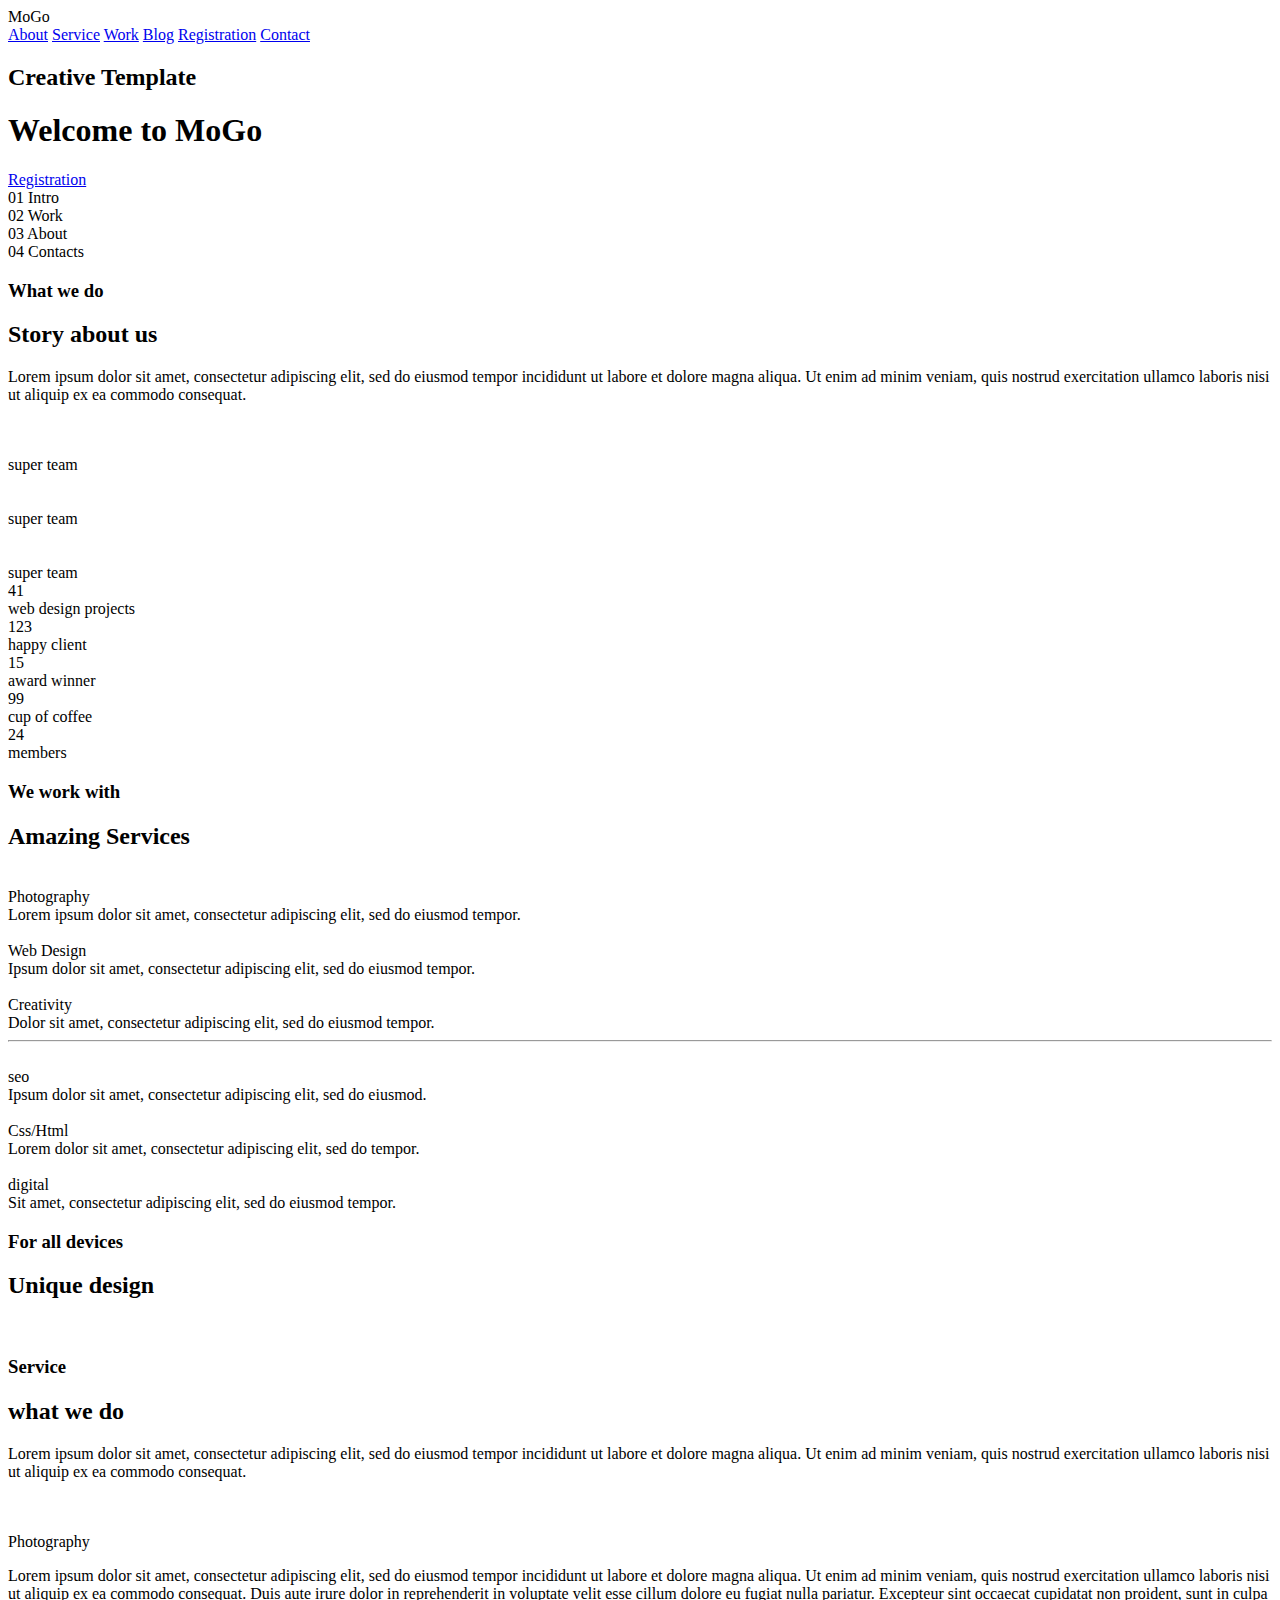
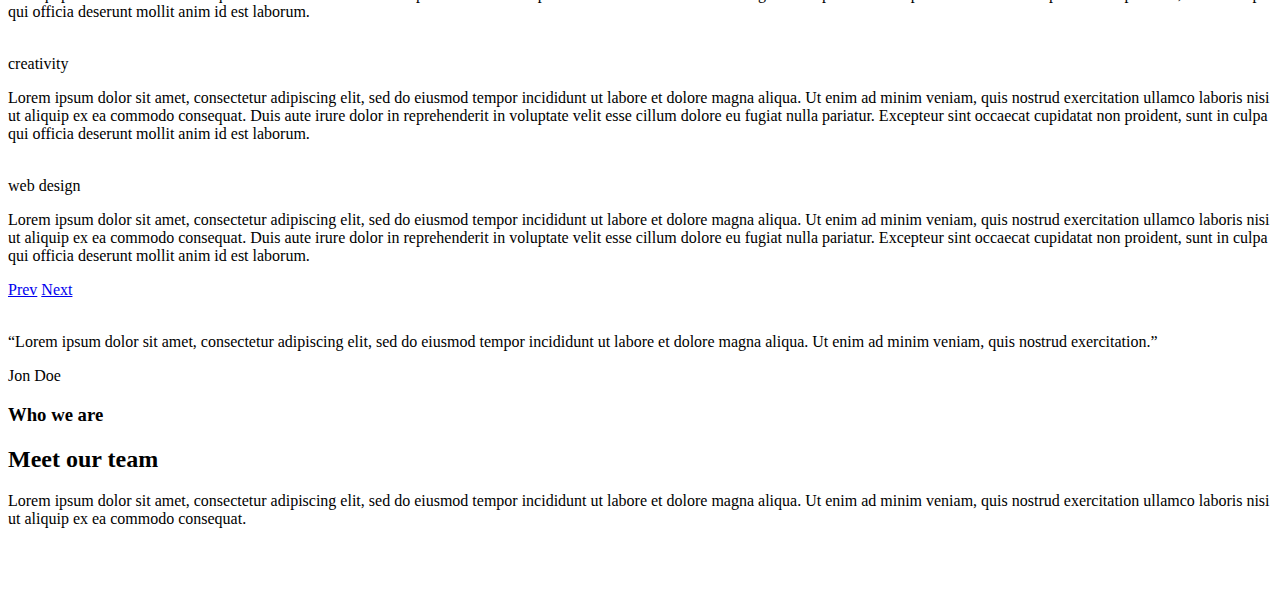
==== MoGo/index.html @ 88fc8778 "test01" ====
<!DOCTYPE html>
<html lang="en">
<head>
    <meta charset="UTF-8">
    <meta http-equiv="X-UA-Compatible" content="IE=edge">
    <link rel="stylesheet" href="./assets/css/style.css">
    <link rel="preconnect" href="https://fonts.googleapis.com">
    <link rel="preconnect" href="https://fonts.gstatic.com" crossorigin>
    <link href="https://fonts.googleapis.com/css2?family=Kaushan+Script&family=Montserrat:wght@400;700&family=Roboto:ital,wght@0,400;1,300&display=swap" rel="stylesheet">
    <!-- <link rel="stylesheet" href="https://use.fontawesome.com/releases/v5.7.2/css/all.css" integrity="sha384-fnmOCqbTlWIlj8LyTjo7mOUStjsKC4pOpQbqyi7RrhN7udi9RwhKkMHpvLbHG9Sr" crossorigin="anonymous"> -->
    <meta name="viewport" content="width=device-width, initial-scale=1.0">
    <title>MoGo</title>
</head>
<body>

<header class="header">
    <div class="container">
        <div class="header__inner">
            <div class="header__logo">MoGo</div> <!--test-->
            <nav class="nav">
                <a class="nav__link active" href="#">About</a><!--active-->
                <a class="nav__link" href="#">Service</a>
                <a class="nav__link" href="#">Work</a>
                <a class="nav__link" href="#">Blog</a>
                <a class="nav__link" href="#">Registration</a>
                <a class="nav__link" href="#">Contact</a>
            </nav>
        </div>
    </div>
</header>    

<div class="intro">

    <div class="container">
        <div class="intro__inner">
        <h2 class="intro__suptitle">Creative Template</h2>
        <h1 class="intro__title">Welcome to MoGo</h1>
        <a class="btn" href="#">Registration</a>
        </div>
    </div>

    <div class="slider">
        <div class="container">
            <div class="slider__inner">
                <div class="slider__item active"> <!--Декоративный элемент?-->
                <span class="slider__num">01</span> Intro</div>
                <div class="slider__item">
                <span class="slider__num">02</span> Work</div>
                <div class="slider__item">
                <span class="slider__num">03</span> About</div>
                <div class="slider__item">
                <span class="slider__num">04</span> Contacts</div>
            </div>
        </div>
    </div>

</div>
    
<section class="section">
    <div class="container">
        
        <div class="section__header">
            <h3 class="section__suptitle">What we do</h3>
            <h2 class="section__title">Story about us</h2>
            <div class="section__text"><p>Lorem ipsum dolor sit amet, consectetur adipiscing elit, sed do eiusmod tempor incididunt ut labore et dolore magna    aliqua. Ut enim ad minim veniam, quis nostrud exercitation ullamco laboris nisi ut aliquip ex ea commodo consequat.</p></div>
        </div>

        <div class="card">
            <div class="card__item">
                <div class="card__img"><img src="./assets/images/about/1.jpg" alt=""></div>
                <div class="card__icon"><img src="./assets/images/about/superteam.png" alt=""></div>
                <div class="card__text">super team</div>
            </div>
            <div class="card__item">
                <div class="card__img"><img src="assets/images/about/2.jpg" alt=""></div>
                <div class="card__icon"><img src="./assets/images/about/superteam.png" alt=""></div>
                <div class="card__text">super team</div>
            </div>
            <div class="card__item">
                <div class="card__img"><img src="assets/images/about/3.jpg" alt=""></div>
                <div class="card__icon"><img src="./assets/images/about/superteam.png" alt=""></div>                
                <div class="card__text">super team</div>
            </div>
        </div>
    
    </div>
</section>

<div class="statistics">
    <div class="container">
        <div class="stat">
            <div class="stat__item"> <!--вставить скрипт счётчика (тупо таймер для визуализации часы/минуты/секунды)-->
                <div class="stat__count">41</div>
                <div class="stat__text">web design projects</div>
            </div>
            <div class="stat__item">
                <div class="stat__count">123</div>
                <div class="stat__text">happy client</div>
            </div>
            <div class="stat__item">
                <div class="stat__count">15</div>
                <div class="stat__text">award winner</div>
            </div>
            <div class="stat__item">
                <div class="stat__count">99</div>
                <div class="stat__text">cup of coffee</div>
            </div>
            <div class="stat__item">
                <div class="stat__count">24</div>
                <div class="stat__text">members</div>
            </div>
        </div>

    </div>
</div>

<section class="section">
    <div class="container">
        
        <div class="section__header">
            <h3 class="section__suptitle">We work with</h3>
            <h2 class="section__title">Amazing Services</h2>
        </div>

        <div class="services">
            <div class="services__item">
                <img class="services__icon" src="./assets/images/servises/photography.png" alt="">
                <div class="services__title">Photography</div>
                <div class="services__text">Lorem ipsum dolor sit amet, consectetur adipiscing elit, sed do eiusmod tempor.</div>
            </div>
            <div class="services__item"><img class="services__icon" src="./assets/images/servises/webdesign.png" alt="">
                <div class="services__title">Web Design</div>
                <div class="services__text">Ipsum dolor sit amet, consectetur adipiscing elit, sed do eiusmod tempor.</div>
            </div>
            <div class="services__item"><img class="services__icon" src="./assets/images/servises/creativity.png" alt="">
                <div class="services__title">Creativity</div>
                <div class="services__text">Dolor sit amet, consectetur adipiscing elit, sed do eiusmod tempor.</div>
            </div>
        </div>

        <hr>

        <div class="services">
            <div class="services__item">
                <img class="services__icon" src="./assets/images/servises/seo.png" alt="">
                <div class="services__title">seo</div>
                <div class="services__text">Ipsum dolor sit amet, consectetur adipiscing elit, sed do eiusmod.</div>
            </div>
            <div class="services__item"><img class="services__icon" src="./assets/images/servises/csshtml.png" alt="">
                <div class="services__title">Css/Html</div>
                <div class="services__text">Lorem dolor sit amet, consectetur adipiscing elit, sed do tempor.</div>
            </div>
            <div class="services__item"><img class="services__icon" src="./assets/images/servises/digital.png" alt="">
                <div class="services__title">digital</div>
                <div class="services__text">Sit amet, consectetur adipiscing elit, sed do eiusmod tempor.</div>
            </div>
        </div>
    
    </div>
</section>


<section class="section section--devices">
    <div class="container">

        <div class="section__header">
            <h3 class="section__suptitle">For all devices</h3>
            <h2 class="section__title">Unique design</h2>
        </div>
        
        <div class="devices">
            <img class="devices__item" src="assets/images/devices/ipad.png" alt="">
            <img class="devices__item devices__item--iphone" src="assets/images/devices/iphone.png" alt="">
        </div>

    </div>
</section>

<section class="section">
    <div class="container">
        
        <div class="section__header">
            <h3 class="section__suptitle">Service</h3>
            <h2 class="section__title">what we do</h2>
            <div class="section__text"><p>Lorem ipsum dolor sit amet, consectetur adipiscing elit, sed do eiusmod tempor incididunt ut labore et dolore magna aliqua. Ut enim ad minim veniam, quis nostrud exercitation ullamco laboris nisi ut aliquip ex ea commodo consequat.</p>
            </div>
        </div>

        <div class="wedo">
            <div class="wedo__item">
                <!-- <img src="http://placehold.it/570x830" alt=""> -->
                <img src="./assets/images/wedo/wedo_bg.jpg" alt="">
            </div>
            <div class="wedo__item">
                <div class="accordion">

                    <div class="accordion__item">
                        <div class="accordion__header">
                            <img class="accordion__icon" src="./assets/images/wedo/photography.png" alt="">
                            <div class="accordion__title">Photography</div>
                        </div>
                        <div class="accordion__content"><p>Lorem ipsum dolor sit amet, consectetur adipiscing elit, sed do eiusmod tempor incididunt ut labore et dolore magna aliqua. Ut enim ad minim veniam, quis nostrud exercitation ullamco laboris nisi ut aliquip ex ea commodo consequat. Duis aute irure dolor in reprehenderit in voluptate velit esse cillum dolore eu fugiat nulla pariatur. Excepteur sint occaecat cupidatat non proident, sunt in culpa qui officia deserunt mollit anim id est laborum.</p>
                        </div>
                    </div> <!-- accordion__item -->

                    <div class="accordion__item active">
                        <div class="accordion__header">
                            <img class="accordion__icon" src="./assets/images/wedo/creativity.png" alt="">
                            <div class="accordion__title">creativity</div>
                        </div>
                        <div class="accordion__content"><p>Lorem ipsum dolor sit amet, consectetur adipiscing elit, sed do eiusmod tempor incididunt ut labore et dolore magna aliqua. Ut enim ad minim veniam, quis nostrud exercitation ullamco laboris nisi ut aliquip ex ea commodo consequat. Duis aute irure dolor in reprehenderit in voluptate velit esse cillum dolore eu fugiat nulla pariatur. Excepteur sint occaecat cupidatat non proident, sunt in culpa qui officia deserunt mollit anim id est laborum.</p>
                        </div>
                    </div> <!-- accordion__item -->

                    <div class="accordion__item">
                        <div class="accordion__header">
                            <img class="accordion__icon" src="./assets/images/wedo/webdesign.png" alt="">
                            <div class="accordion__title">web design</div>
                        </div>
                        <div class="accordion__content"><p>Lorem ipsum dolor sit amet, consectetur adipiscing elit, sed do eiusmod tempor incididunt ut labore et dolore magna aliqua. Ut enim ad minim veniam, quis nostrud exercitation ullamco laboris nisi ut aliquip ex ea commodo consequat. Duis aute irure dolor in reprehenderit in voluptate velit esse cillum dolore eu fugiat nulla pariatur. Excepteur sint occaecat cupidatat non proident, sunt in culpa qui officia deserunt mollit anim id est laborum.</p>
                        </div>
                    </div> <!-- accordion__item -->

                </div> <!-- accordion -->
            </div> <!-- wedo__item -->
        </div> <!-- wedo -->

    </div>
</section>

<div class="section section--grey"><!--секция без заголовка (div вместо section)-->
    <div class="container">
        
        <div class="reviews">
            <a class="reviews__btn reviews__btn--prev" href="#">Prev</a>
            <a class="reviews__btn reviews__btn--next" href="#">Next</a>

            <div class="reviews__item">
                <!-- <img class="reviews__photo" src="http://placehold.it/145" alt=""> -->
                <img class="reviews__photo" src="./assets/images/reviews/reviews_icon.png" alt="">
                <div class="reviews__text"><p>“Lorem ipsum dolor sit amet, consectetur adipiscing elit, sed do eiusmod tempor incididunt ut labore et dolore magna aliqua. Ut enim ad minim veniam, quis nostrud exercitation.”</p></div>
                <div class="reviews__author">Jon Doe</div>
            </div>
        </div>

    </div>
</div>

<section class="section">
    <div class="container">

        <div class="section__header">
            <h3 class="section__suptitle">Who we are</h3>
            <h2 class="section__title">Meet our team</h2>
            <div class="section__text"><p>Lorem ipsum dolor sit amet, consectetur adipiscing elit, sed do eiusmod tempor incididunt ut labore et dolore magna aliqua. Ut enim ad minim veniam, quis nostrud exercitation ullamco laboris nisi ut aliquip ex ea commodo consequat. </p>
            </div>
        </div>

        <div class="card">
            <div class="card__item">
                <div class="card__img"><img src="./assets/images/ourteam/dix.png" alt=""></div>
                <!-- <div class="card__icon"><img src="./assets/images/about/superteam.png" alt=""></div> -->
                
                <div class="card__text">
                    <div class="social">
                        <a class="social__item" href="#" target="_blank">
                        <i class="fa-brands fa-facebook"></i>
                        </a>
                        <a class="social__item" href="#" target="_blank">
                        <i class="fa-brands fa-twitter"></i>
                        </a>
                        <a class="social__item" href="#" target="_blank">
                        <i class="fa-brands fa-youtube"></i>
                        </a>
                        <a class="social__item" href="#" target="_blank">
                        <i class="fa-brands fa-instagram"></i>
                        </a>                        
                    </div>
                </div>

            </div>
            <div class="card__item">
                <div class="card__img"><img src="assets/images/ourteam/campbell.png" alt=""></div>
                <!-- <div class="card__icon"><img src="./assets/images/about/superteam.png" alt=""></div> -->
                <div class="card__text">
                    <div class="social">
                        <a class="social__item" href="#" target="_blank">
                        <i class="fa-brands fa-facebook"></i>
                        </a>
                        <a class="social__item" href="#" target="_blank">
                        <i class="fa-brands fa-twitter"></i>
                        </a>
                        <a class="social__item" href="#" target="_blank">
                        <i class="fa-brands fa-youtube"></i>
                        </a>
                        <a class="social__item" href="#" target="_blank">
                        <i class="fa-brands fa-instagram"></i>
                        </a>                        
                    </div>
                </div>
            </div>
            <div class="card__item">
                <div class="card__img"><img src="assets/images/ourteam/fertig.png" alt=""></div>
                <!-- <div class="card__icon"><img src="./assets/images/about/superteam.png" alt=""></div>                 -->
                <div class="card__text">
                    <div class="social">
                        <a class="social__item" href="#" target="_blank">
                        <i class="fa-brands fa-facebook"></i>
                        </a>
                        <a class="social__item" href="#" target="_blank">
                        <i class="fa-brands fa-twitter"></i>
                        </a>
                        <a class="social__item" href="#" target="_blank">
                        <i class="fa-brands fa-youtube"></i>
                        </a>
                        <a class="social__item" href="#" target="_blank">
                        <i class="fa-brands fa-instagram"></i>
                        </a>                        
                    </div>
                </div>
            </div>
        </div> <!--card-->

    </div> <!--cont-->
</section>

    <script src="https://kit.fontawesome.com/48db125bfd.js" crossorigin="anonymous"></script>
</body>
</html>
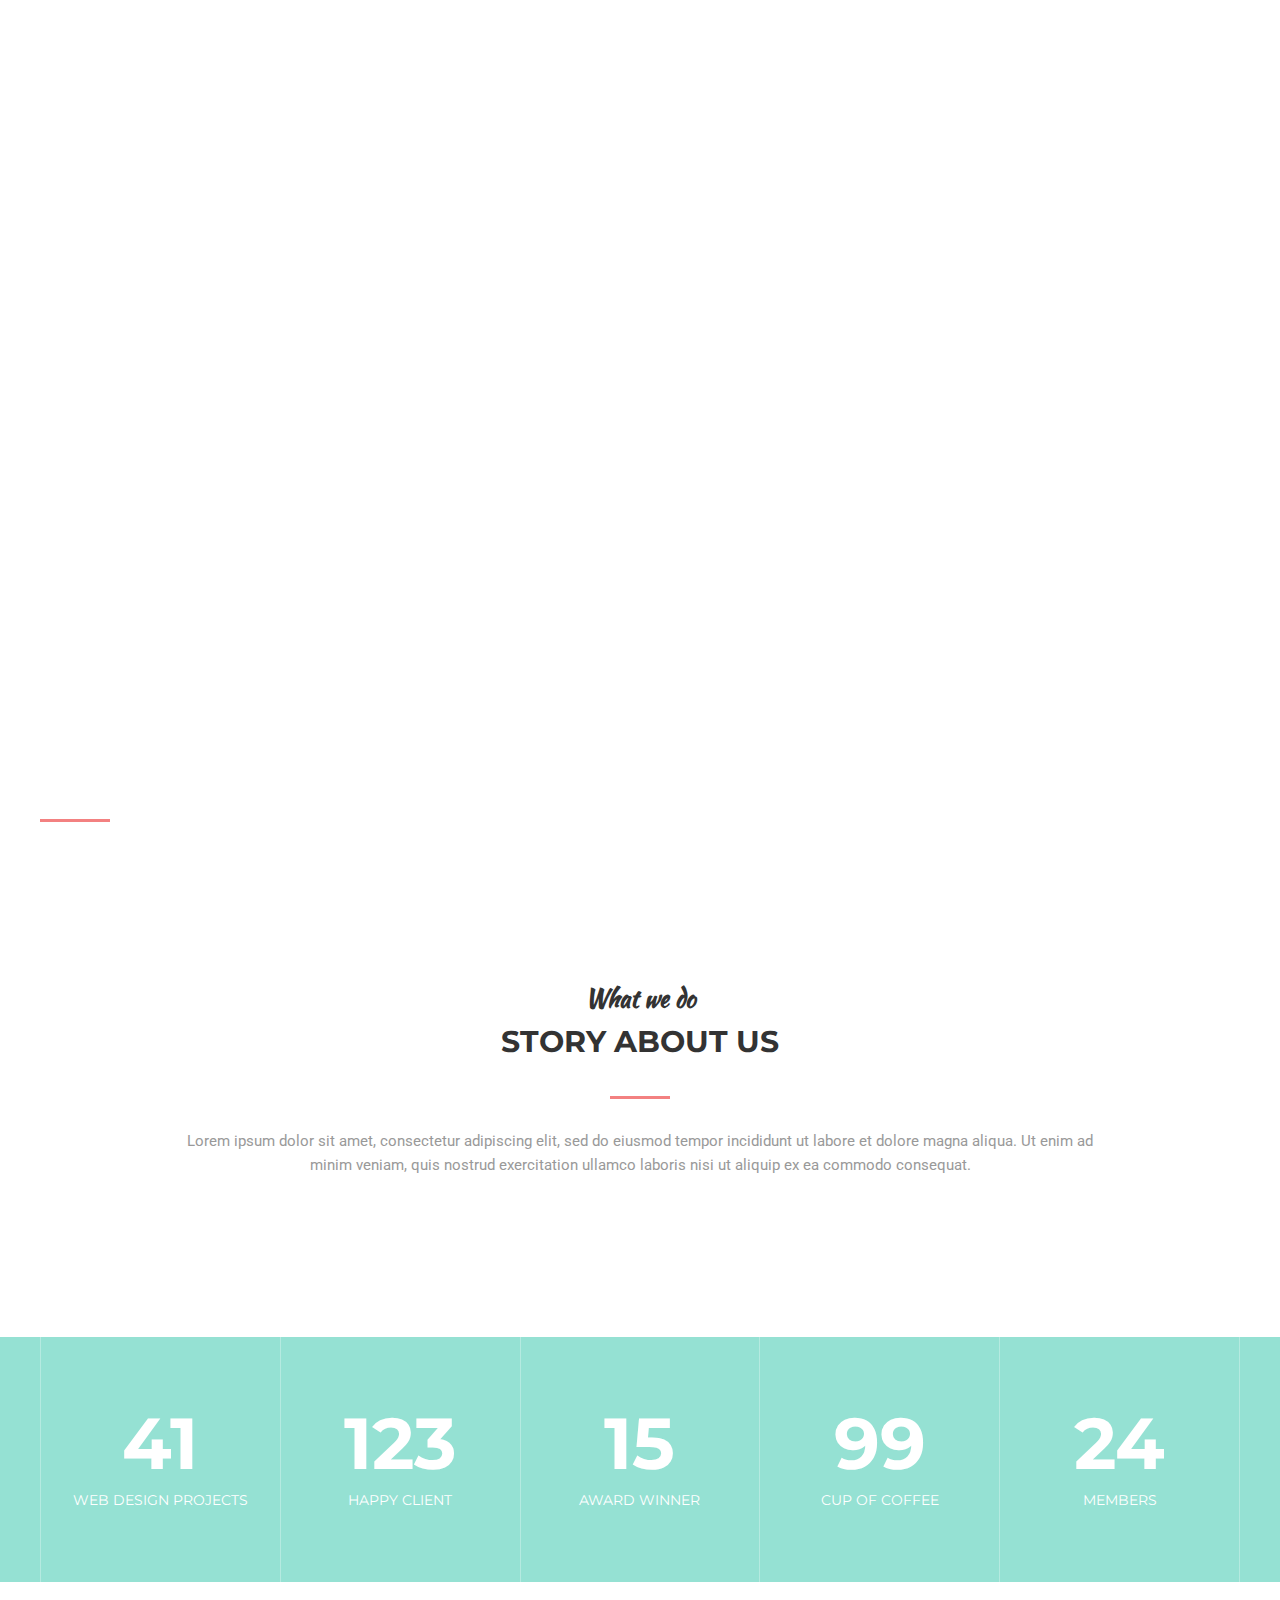
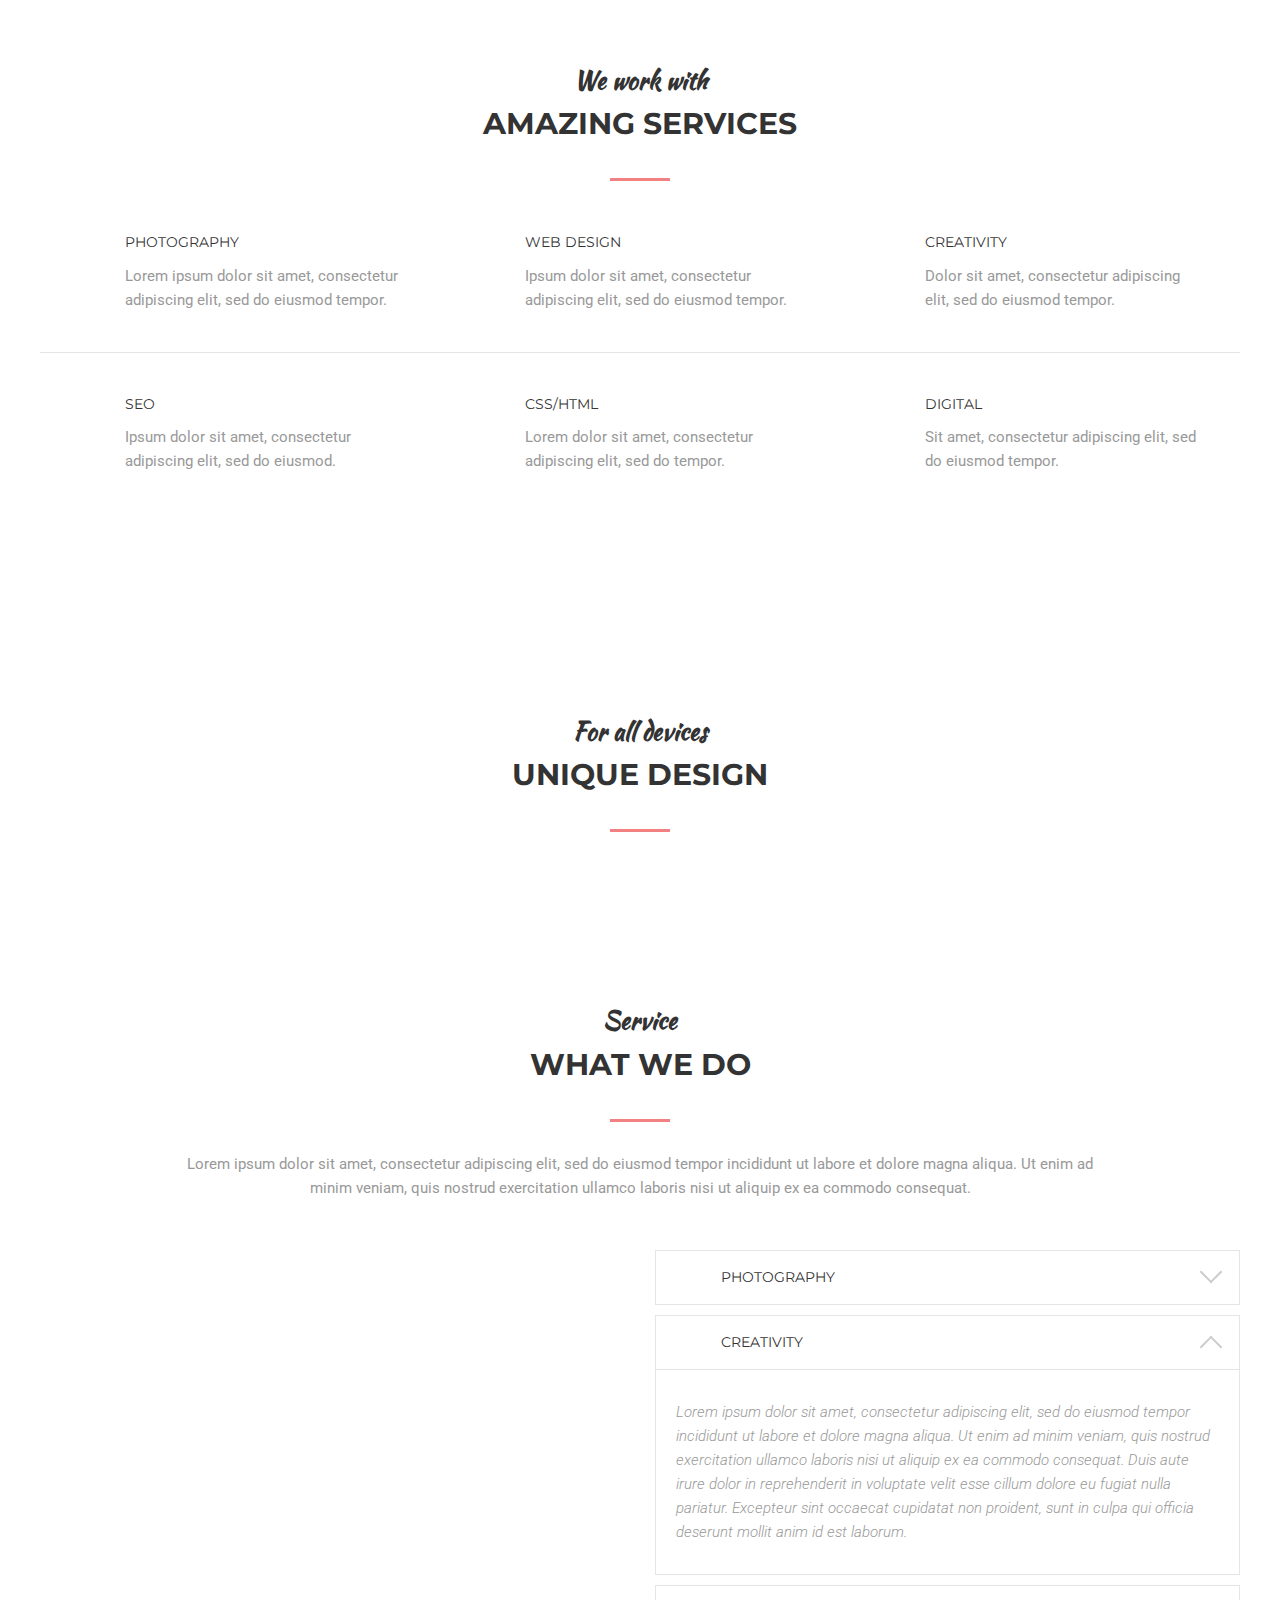
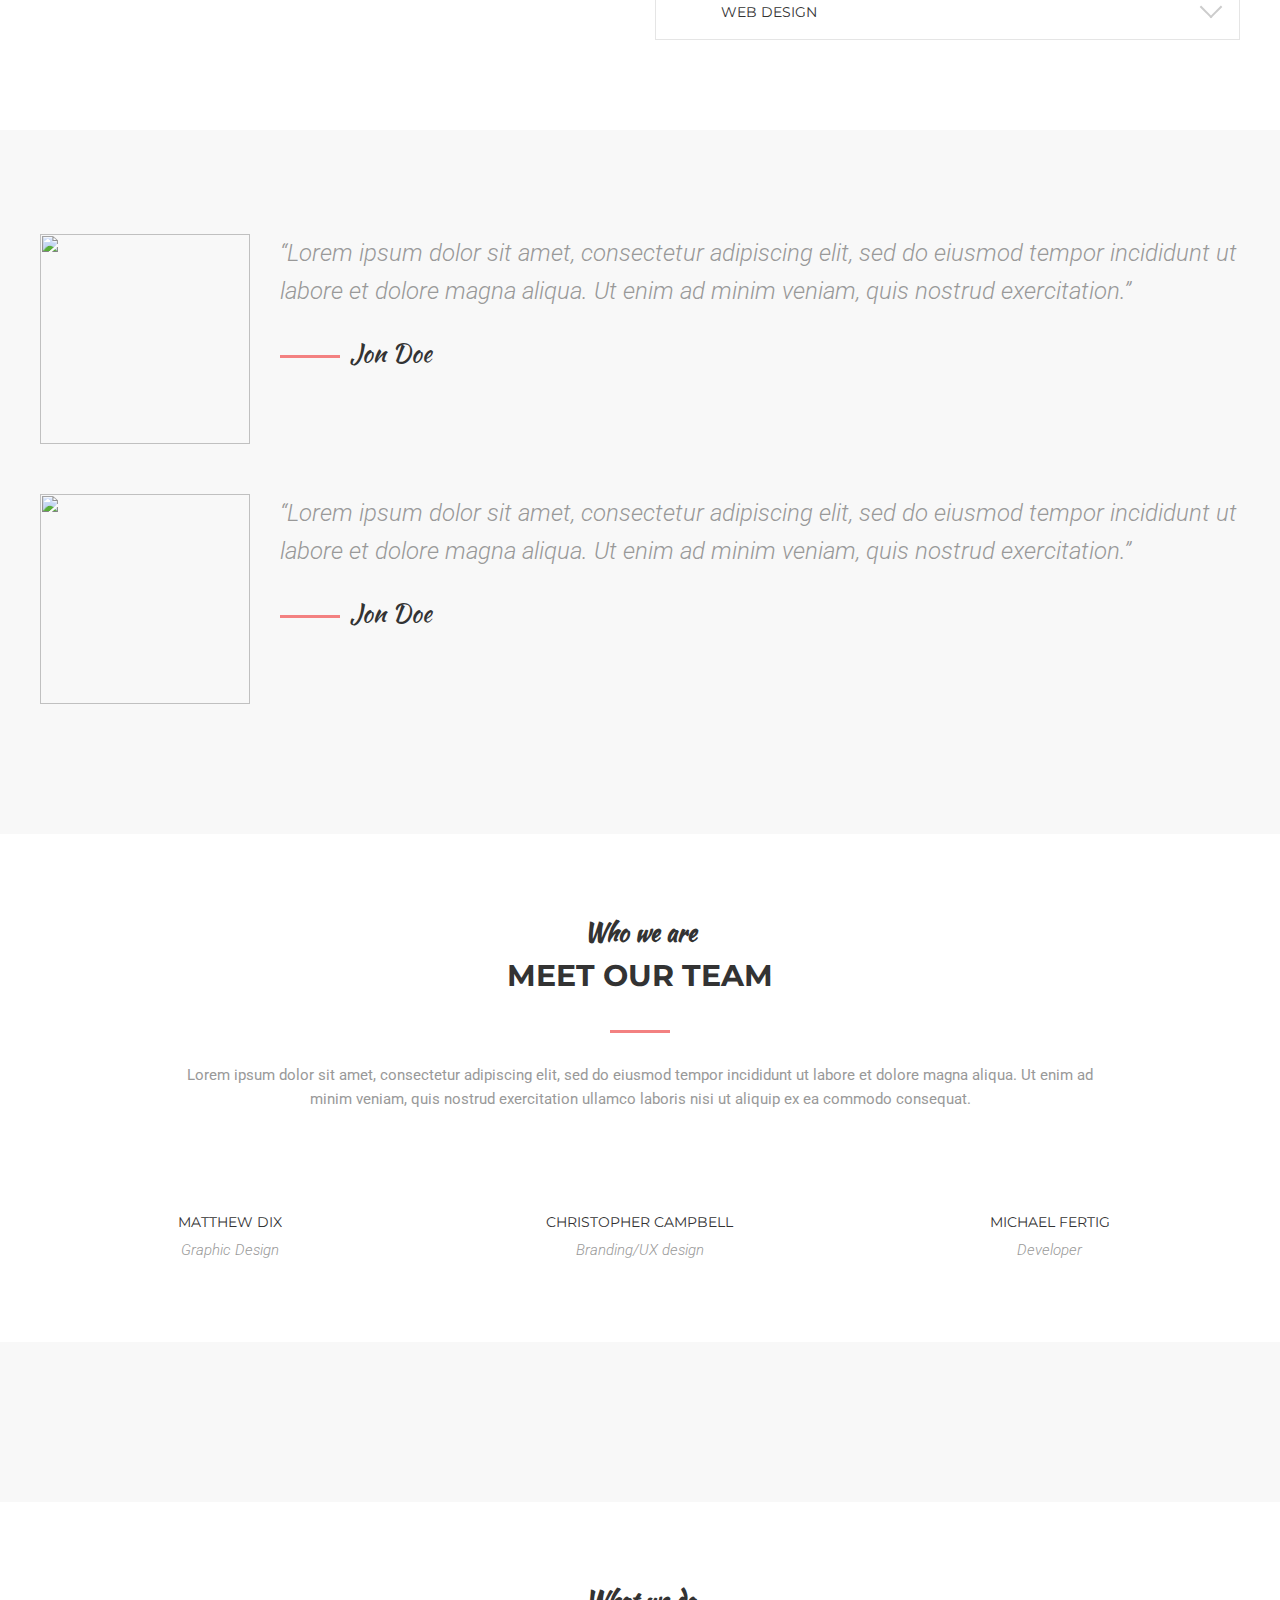
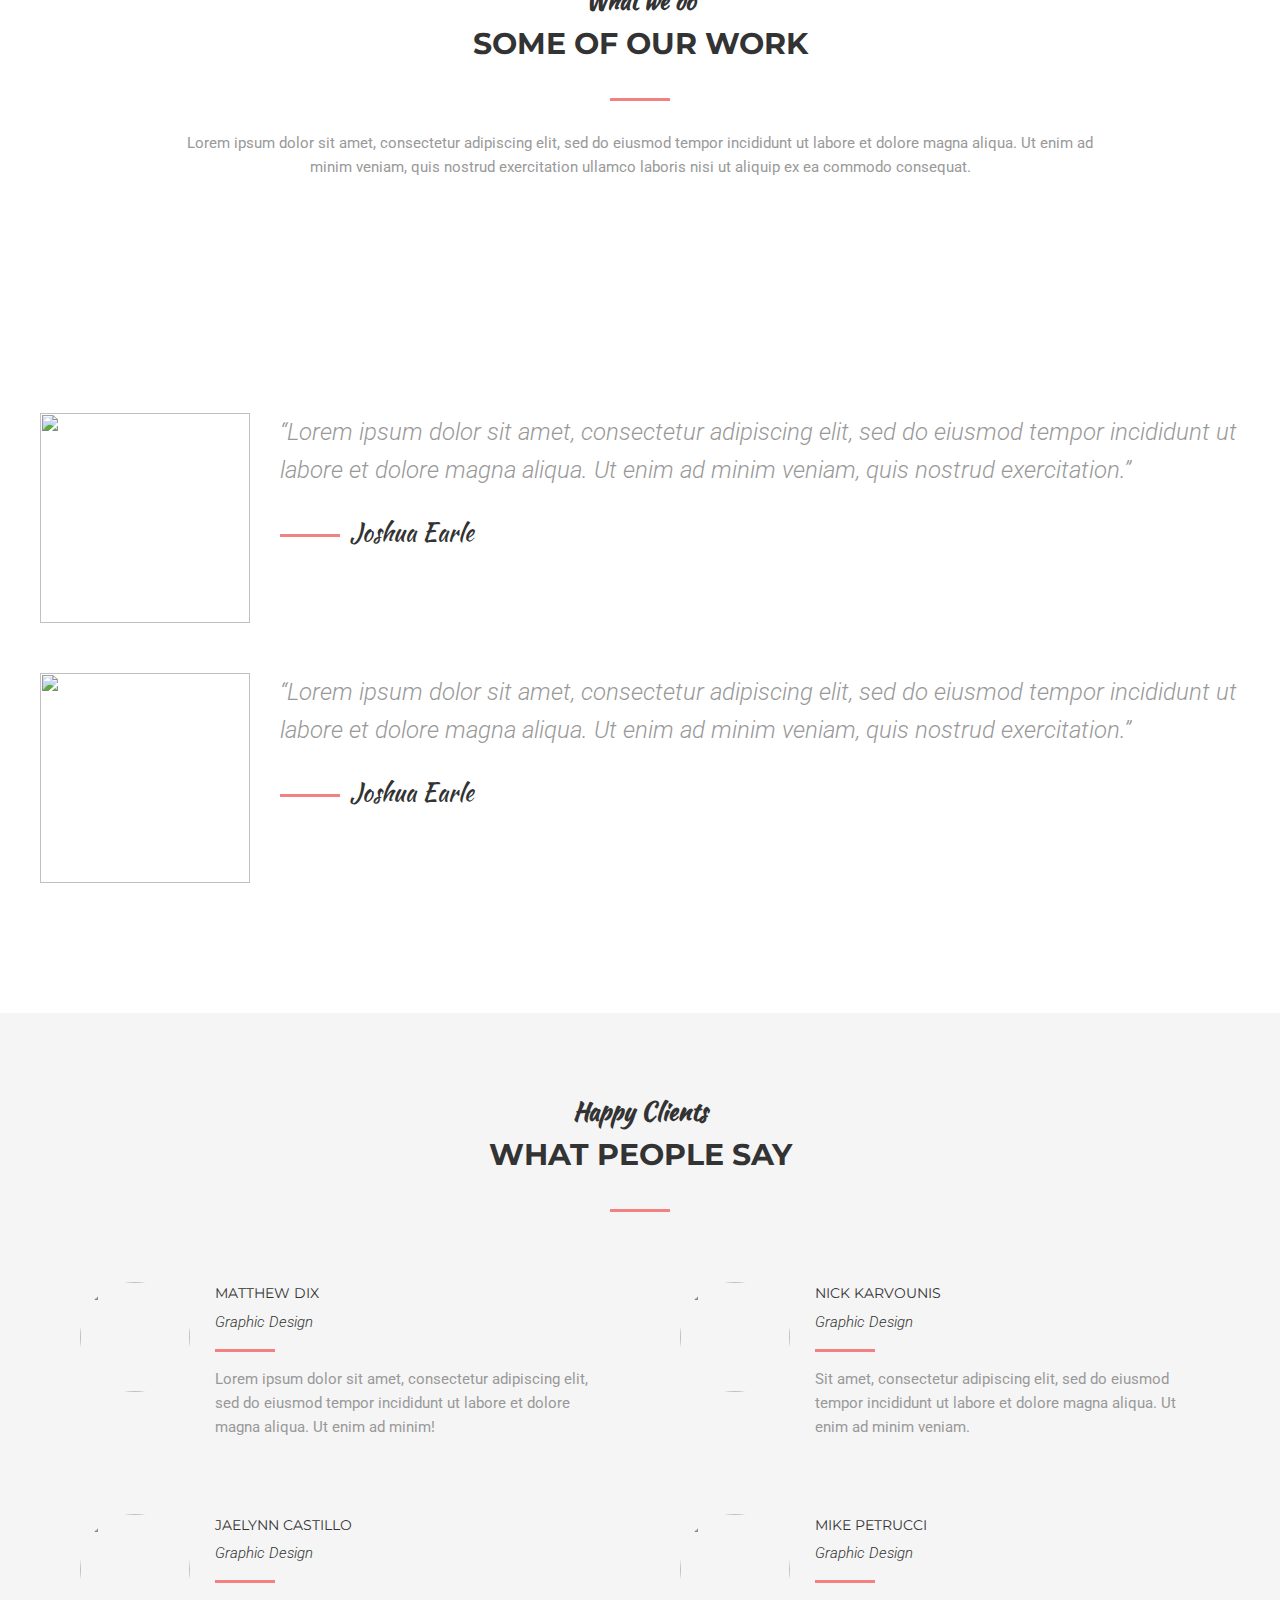
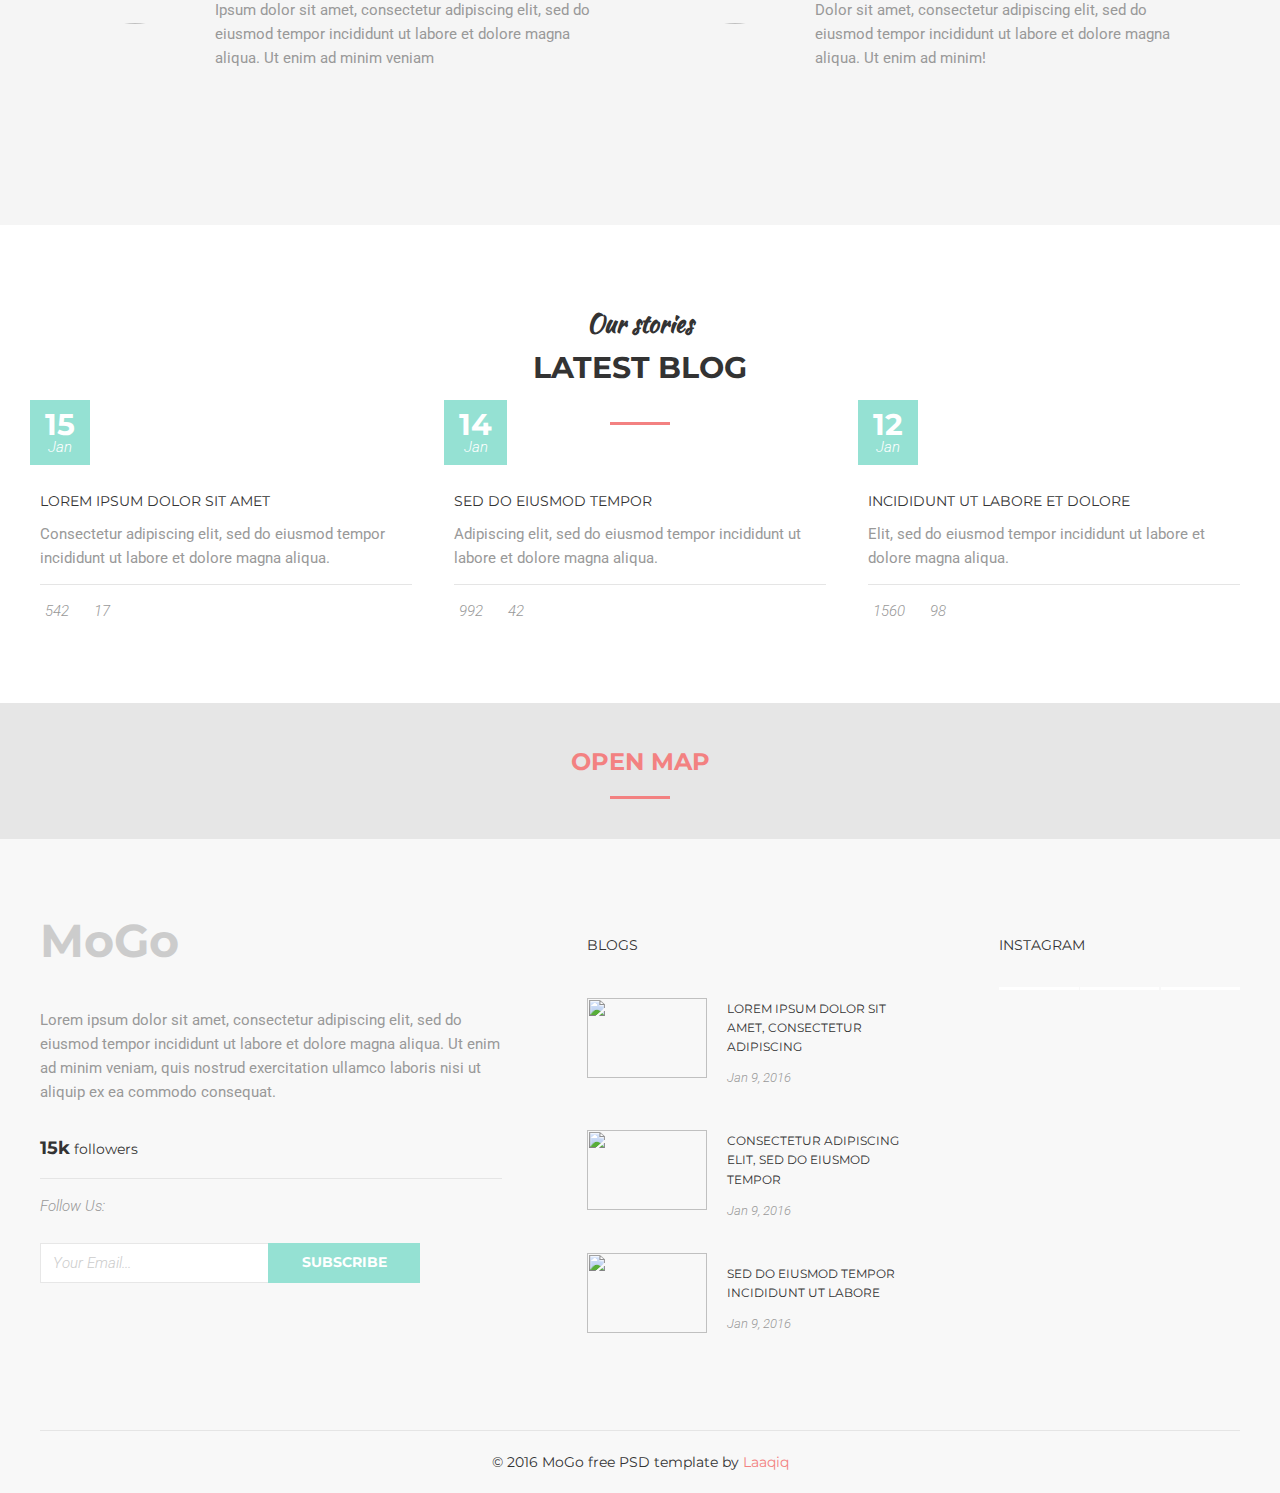
==== commit 6767df85: "done" ====
--- a/MoGo/index.html
+++ b/MoGo/index.html
@@ -9,321 +9,814 @@
     <link href="https://fonts.googleapis.com/css2?family=Kaushan+Script&family=Montserrat:wght@400;700&family=Roboto:ital,wght@0,400;1,300&display=swap" rel="stylesheet">
     <!-- <link rel="stylesheet" href="https://use.fontawesome.com/releases/v5.7.2/css/all.css" integrity="sha384-fnmOCqbTlWIlj8LyTjo7mOUStjsKC4pOpQbqyi7RrhN7udi9RwhKkMHpvLbHG9Sr" crossorigin="anonymous"> -->
     <meta name="viewport" content="width=device-width, initial-scale=1.0">
+    <link rel="stylesheet" type="text/css" href="https://cdn.jsdelivr.net/npm/slick-carousel@1.8.1/slick/slick.css"/>
     <title>MoGo</title>
 </head>
 <body>
 
-<header class="header">
+<header class="header" id="header">
+    <!-- <header class="header  header--fixed"> -->
     <div class="container">
         <div class="header__inner">
-            <div class="header__logo">MoGo</div> <!--test-->
-            <nav class="nav">
-                <a class="nav__link active" href="#">About</a><!--active-->
-                <a class="nav__link" href="#">Service</a>
-                <a class="nav__link" href="#">Work</a>
-                <a class="nav__link" href="#">Blog</a>
-                <a class="nav__link" href="#">Registration</a>
-                <a class="nav__link" href="#">Contact</a>
+            <!-- <div class="header__logo">MoGo</div> -->
+            <a class="header__logo" href="#" data-scroll="#intro">MoGo</a>
+            <nav class="nav" id="nav">
+                <a class="nav__link" href="#" data-scroll="#about">About</a>
+                <a class="nav__link" href="#" data-scroll="#services">Service</a>
+                <a class="nav__link" href="#" data-scroll="#works">Work</a>
+                <a class="nav__link" href="#" data-scroll="#blog">Blog</a>
+                <!-- <a class="nav__link" href="#">Registration</a> -->
+                <a class="nav__link" href="#" data-scroll="#footer">Contact</a>
+                <a class="nav__link" href="#">
+                    <i class="fas fa-shopping-cart"></i>
+                </a>
+                <a class="nav__link" href="#">
+                    <i class="fa-solid fa-magnifying-glass"></i>
+                </a>    
             </nav>
+
+            <button class="nav-toggle" id="nav_toggle" type="button">
+                <span class="nav-toggle__item">Menu</span>
+            </button>
+
         </div>
     </div>
-</header>    
-
-<div class="intro">
-
-    <div class="container">
-        <div class="intro__inner">
-        <h2 class="intro__suptitle">Creative Template</h2>
-        <h1 class="intro__title">Welcome to MoGo</h1>
-        <a class="btn" href="#">Registration</a>
-        </div>
+</header>
+
+<div class="page">
+    <!-- intro  -->
+    <div class="intro" id="intro">
+
+        <div class="container">
+            <div class="intro__inner">
+            <h2 class="intro__suptitle">Creative Template</h2>
+            <h1 class="intro__title">Welcome to MoGo</h1>
+            <a class="btn" href="#">learn more</a>
+            </div>
+        </div>
+
+        <div class="slider">
+            <div class="container">
+                <div class="slider__inner">
+                    <div class="slider__item active"> <!--Декоративный элемент?-->
+                        <span class="slider__num">01</span>
+                        <span class="slider__text">Intro</span>
+                    </div>
+                    <div class="slider__item">
+                        <span class="slider__num">02</span>
+                        <span class="slider__text">Work</span>
+                    </div>
+                    <div class="slider__item">
+                        <span class="slider__num">03</span>
+                        <span class="slider__text">About</span>
+                    </div>
+                    <div class="slider__item">
+                        <span class="slider__num">04</span>
+                        <span class="slider__text">Contacts</span>
+                    </div>
+                </div>
+            </div>
+        </div>
+
     </div>
-
-    <div class="slider">
-        <div class="container">
-            <div class="slider__inner">
-                <div class="slider__item active"> <!--Декоративный элемент?-->
-                <span class="slider__num">01</span> Intro</div>
-                <div class="slider__item">
-                <span class="slider__num">02</span> Work</div>
-                <div class="slider__item">
-                <span class="slider__num">03</span> About</div>
-                <div class="slider__item">
-                <span class="slider__num">04</span> Contacts</div>
-            </div>
+    <!-- about  -->
+    <section class="section" id = "about">
+        <div class="container">
+            
+            <div class="section__header">
+                <h3 class="section__suptitle">What we do</h3>
+                <h2 class="section__title">Story about us</h2>
+                <div class="section__text"><p>Lorem ipsum dolor sit amet, consectetur adipiscing elit, sed do eiusmod tempor incididunt ut labore et dolore magna    aliqua. Ut enim ad minim veniam, quis nostrud exercitation ullamco laboris nisi ut aliquip ex ea commodo consequat.</p></div>
+            </div>
+
+            <div class="card">
+                <div class="card__item">
+                    <div class="card__inner">
+                        <div class="card__img"><img src="./assets/images/about/1.jpg" alt=""></div>
+                        <div class="card__icon"><img src="./assets/images/about/superteam.png" alt=""></div>
+                        <div class="card__text">super team</div>
+                    </div>
+                </div>
+                <div class="card__item">
+                    <div class="card__inner">
+                        <div class="card__img"><img src="assets/images/about/2.jpg" alt=""></div>
+                        <div class="card__icon"><img src="./assets/images/about/superteam.png" alt=""></div>
+                        <div class="card__text">super team</div>
+                    </div>
+                </div>
+                <div class="card__item">
+                    <div class="card__inner">
+                        <div class="card__img"><img src="assets/images/about/3.jpg" alt=""></div>
+                        <div class="card__icon"><img src="./assets/images/about/superteam.png" alt=""></div>                
+                        <div class="card__text">super team</div>
+                    </div>
+                </div>
+            </div>
+        
+        </div>
+    </section>
+    <!-- statistics  -->
+    <div class="statistics" id="statistics">
+        <div class="container">
+            <div class="stat">
+                <div class="stat__item"> <!--вставить скрипт счётчика (тупо таймер для визуализации часы/минуты/секунды)-->
+                    <div class="stat__count">41</div>
+                    <div class="stat__text">web design projects</div>
+                </div>
+                <div class="stat__item">
+                    <div class="stat__count">123</div>
+                    <div class="stat__text">happy client</div>
+                </div>
+                <div class="stat__item">
+                    <div class="stat__count">15</div>
+                    <div class="stat__text">award winner</div>
+                </div>
+                <div class="stat__item">
+                    <div class="stat__count">99</div>
+                    <div class="stat__text">cup of coffee</div>
+                </div>
+                <div class="stat__item">
+                    <div class="stat__count">24</div>
+                    <div class="stat__text">members</div>
+                </div>
+            </div>
+
         </div>
     </div>
+    <!-- services  -->
+    <section class="section" id="services">
+        <div class="container">
+            
+            <div class="section__header">
+                <h3 class="section__suptitle">We work with</h3>
+                <h2 class="section__title">Amazing Services</h2>
+            </div>
+
+            <div class="services">
+                <div class="services__item  services__item--border">
+                    <img class="services__icon" src="./assets/images/servises/photography.png" alt="">
+                    <div class="services__title">Photography</div>
+                    <div class="services__text">Lorem ipsum dolor sit amet, consectetur adipiscing elit, sed do eiusmod tempor.</div>
+                </div>
+                <div class="services__item  services__item--border"><img class="services__icon" src="./assets/images/servises/webdesign.png" alt="">
+                    <div class="services__title">Web Design</div>
+                    <div class="services__text">Ipsum dolor sit amet, consectetur adipiscing elit, sed do eiusmod tempor.</div>
+                </div>
+                <div class="services__item  services__item--border"><img class="services__icon" src="./assets/images/servises/creativity.png" alt="">
+                    <div class="services__title">Creativity</div>
+                    <div class="services__text">Dolor sit amet, consectetur adipiscing elit, sed do eiusmod tempor.</div>
+                </div>
+                <div class="services__item">
+                    <img class="services__icon" src="./assets/images/servises/seo.png" alt="">
+                    <div class="services__title">seo</div>
+                    <div class="services__text">Ipsum dolor sit amet, consectetur adipiscing elit, sed do eiusmod.</div>
+                </div>
+                <div class="services__item"><img class="services__icon" src="./assets/images/servises/csshtml.png" alt="">
+                    <div class="services__title">Css/Html</div>
+                    <div class="services__text">Lorem dolor sit amet, consectetur adipiscing elit, sed do tempor.</div>
+                </div>
+                <div class="services__item"><img class="services__icon" src="./assets/images/servises/digital.png" alt="">
+                    <div class="services__title">digital</div>
+                    <div class="services__text">Sit amet, consectetur adipiscing elit, sed do eiusmod tempor.</div>
+                </div>
+            </div>
+
+            <!-- <hr>
+
+            <div class="services">
+                
+            </div> -->
+        
+        </div>
+    </section>
+
+    <!-- devices  -->
+    <section class="section section--devices" id="devices">
+        <div class="container">
+
+            <div class="section__header">
+                <h3 class="section__suptitle">For all devices</h3>
+                <h2 class="section__title">Unique design</h2>
+            </div>
+            
+            <div class="devices">
+                <img class="devices__item" src="assets/images/devices/ipad.png" alt="">
+                <img class="devices__item devices__item--iphone" src="assets/images/devices/iphone.png" alt="">
+            </div>
+
+        </div>
+    </section>
+    <!-- wedo  -->
+    <section class="section" id="wedo">
+        <div class="container">
+            
+            <div class="section__header">
+                <h3 class="section__suptitle">Service</h3>
+                <h2 class="section__title">what we do</h2>
+                <div class="section__text"><p>Lorem ipsum dolor sit amet, consectetur adipiscing elit, sed do eiusmod tempor incididunt ut labore et dolore magna aliqua. Ut enim ad minim veniam, quis nostrud exercitation ullamco laboris nisi ut aliquip ex ea commodo consequat.</p>
+                </div>
+            </div>
+
+            <div class="wedo">
+                <div class="wedo__item">
+                    <!-- <img src="http://placehold.it/570x830" alt=""> -->
+                    <img class="wedo__img" src="./assets/images/wedo/wedo_bg.jpg" alt="">
+                </div>
+                <div class="wedo__item">
+                    <div class="accordion">
+
+                        <div class="accordion__item" data-collapse="#wedo_1">
+                            <div class="accordion__header">
+                                <img class="accordion__icon" src="./assets/images/wedo/photography.png" alt="">
+                                <div class="accordion__title">Photography</div>
+                            </div>
+                            <div class="accordion__content" id="wedo_1"><p>Lorem ipsum dolor sit amet, consectetur adipiscing elit, sed do eiusmod tempor incididunt ut labore et dolore magna aliqua. Ut enim ad minim veniam, quis nostrud exercitation ullamco laboris nisi ut aliquip ex ea commodo consequat. Duis aute irure dolor in reprehenderit in voluptate velit esse cillum dolore eu fugiat nulla pariatur. Excepteur sint occaecat cupidatat non proident, sunt in culpa qui officia deserunt mollit anim id est laborum.</p>
+                            </div>
+                        </div> <!-- accordion__item -->
+
+                        <div class="accordion__item active" data-collapse="#wedo_2">
+                            <div class="accordion__header">
+                                <img class="accordion__icon" src="./assets/images/wedo/creativity.png" alt="">
+                                <div class="accordion__title">creativity</div>
+                            </div>
+                            <div class="accordion__content" id="wedo_2"><p>Lorem ipsum dolor sit amet, consectetur adipiscing elit, sed do eiusmod tempor incididunt ut labore et dolore magna aliqua. Ut enim ad minim veniam, quis nostrud exercitation ullamco laboris nisi ut aliquip ex ea commodo consequat. Duis aute irure dolor in reprehenderit in voluptate velit esse cillum dolore eu fugiat nulla pariatur. Excepteur sint occaecat cupidatat non proident, sunt in culpa qui officia deserunt mollit anim id est laborum.</p>
+                            </div>
+                        </div> <!-- accordion__item -->
+
+                        <div class="accordion__item" data-collapse="#wedo_3">
+                            <div class="accordion__header">
+                                <img class="accordion__icon" src="./assets/images/wedo/webdesign.png" alt="">
+                                <div class="accordion__title">web design</div>
+                            </div>
+                            <div class="accordion__content" id="wedo_3"><p>Lorem ipsum dolor sit amet, consectetur adipiscing elit, sed do eiusmod tempor incididunt ut labore et dolore magna aliqua. Ut enim ad minim veniam, quis nostrud exercitation ullamco laboris nisi ut aliquip ex ea commodo consequat. Duis aute irure dolor in reprehenderit in voluptate velit esse cillum dolore eu fugiat nulla pariatur. Excepteur sint occaecat cupidatat non proident, sunt in culpa qui officia deserunt mollit anim id est laborum.</p>
+                            </div>
+                        </div> <!-- accordion__item -->
+
+                    </div> <!-- accordion -->
+                </div> <!-- wedo__item -->
+            </div> <!-- wedo -->
+
+        </div>
+    </section>
+    <!-- reviews1  -->
+    <div class="section section--grey"><!--секция без заголовка (div вместо section)-->
+        <div class="container">
+            
+            <div class="reviews">
+                <!-- <a class="reviews__btn reviews__btn--prev" href="#">Prev</a> -->
+                <!-- <a class="reviews__btn reviews__btn--next" href="#">Next</a> -->
+
+                <div data-slider>
+                    <div>
+                        <div class="reviews__item">
+                            <img class="reviews__photo" src="./assets/images/reviews/reviews_icon.png" alt="">
+                            <div class="reviews__text"><p>“Lorem ipsum dolor sit amet, consectetur adipiscing elit, sed do eiusmod tempor incididunt ut labore et dolore magna aliqua. Ut enim ad minim veniam, quis nostrud exercitation.”</p></div>
+                            <div class="reviews__author">Jon Doe</div>
+                        </div>
+                    </div>
+
+                    <div>
+                        <div class="reviews__item">                     
+                            <img class="reviews__photo" src="./assets/images/reviews/reviews_icon.png" alt="">
+                            <div class="reviews__text"><p>“Lorem ipsum dolor sit amet, consectetur adipiscing elit, sed do eiusmod tempor incididunt ut labore et dolore magna aliqua. Ut enim ad minim veniam, quis nostrud exercitation.”</p></div>
+                            <div class="reviews__author">Jon Doe</div>
+                        </div>
+                    </div>
+
+                </div>
+            </div>
+
+        </div>
+    </div>
+    <!-- team  -->
+    <section class="section" id="team">
+        <div class="container">
+
+            <div class="section__header">
+                <h3 class="section__suptitle">Who we are</h3>
+                <h2 class="section__title">Meet our team</h2>
+                <div class="section__text"><p>Lorem ipsum dolor sit amet, consectetur adipiscing elit, sed do eiusmod tempor incididunt ut labore et dolore magna aliqua. Ut enim ad minim veniam, quis nostrud exercitation ullamco laboris nisi ut aliquip ex ea commodo consequat. </p>
+                </div>
+            </div>
+
+            <div class="card">
+                <div class="card__item">
+                    <div class="card__inner">
+                    <div class="card__img"><img src="./assets/images/ourteam/dix.png" alt=""></div>                
+                        <div class="card__text">
+                            <div class="social">
+                                <a class="social__item" href="#" target="_blank">
+                                <i class="fa-brands fa-facebook"></i>
+                                </a>
+                                <a class="social__item" href="#" target="_blank">
+                                <i class="fa-brands fa-twitter"></i>
+                                </a>
+                                <a class="social__item" href="#" target="_blank">
+                                <i class="fa-brands fa-youtube"></i>
+                                </a>
+                                <a class="social__item" href="#" target="_blank">
+                                <i class="fa-brands fa-instagram"></i>
+                                </a>                        
+                            </div>
+                        </div>
+                    </div>
+                    <div class="card__info">
+                        <div class="card__name">Matthew Dix</div>
+                        <div class="card__prof">Graphic Design</div>
+                    </div>
+                </div>
+                <div class="card__item">
+                    <div class="card__inner">
+                    <div class="card__img"><img src="assets/images/ourteam/campbell.png" alt=""></div>
+                        <div class="card__text">
+                            <div class="social">
+                                <a class="social__item" href="#" target="_blank">
+                                <i class="fa-brands fa-facebook"></i>
+                                </a>
+                                <a class="social__item" href="#" target="_blank">
+                                <i class="fa-brands fa-twitter"></i>
+                                </a>
+                                <a class="social__item" href="#" target="_blank">
+                                <i class="fa-brands fa-youtube"></i>
+                                </a>
+                                <a class="social__item" href="#" target="_blank">
+                                <i class="fa-brands fa-instagram"></i>
+                                </a>                        
+                            </div>
+                        </div>
+                    </div>
+                    <div class="card__info">
+                        <div class="card__name">Christopher Campbell</div>
+                        <div class="card__prof">Branding/UX design</div>
+                    </div>
+                </div>
+                <div class="card__item">
+                    <div class="card__inner">
+                    <div class="card__img"><img src="assets/images/ourteam/fertig.png" alt=""></div>
+                            <div class="card__text">
+                                <div class="social">
+                                <a class="social__item" href="#" target="_blank">
+                                <i class="fa-brands fa-facebook"></i>
+                                </a>
+                                <a class="social__item" href="#" target="_blank">
+                                <i class="fa-brands fa-twitter"></i>
+                                </a>
+                                <a class="social__item" href="#" target="_blank">
+                                <i class="fa-brands fa-youtube"></i>
+                                </a>
+                                <a class="social__item" href="#" target="_blank">
+                                <i class="fa-brands fa-instagram"></i>
+                                </a>                        
+                            </div>
+                        </div>
+                    </div>
+                    <div class="card__info">
+                        <div class="card__name">Michael Fertig</div>
+                        <div class="card__prof">Developer</div>
+                    </div>
+                </div>
+            </div> <!--card-->
+        </div> <!--cont-->
+    </section>
+    <!-- logos  -->
+    <div class="section section--grey" id="logos">
+        <div class="container">
+            <div class="logos">
+                <div class="logos__item">
+                    <img class="logos__img" src="./assets/images/logos/01.png" alt="">
+                </div>
+                <div class="logos__item">
+                    <img class="logos__img" src="./assets/images/logos/02.png" alt="">
+                </div>
+                <div class="logos__item">
+                    <img class="logos__img" src="./assets/images/logos/03.png" alt="">
+                </div>
+                <div class="logos__item">
+                    <img class="logos__img" src="./assets/images/logos/04.png" alt="">
+                </div>
+                <div class="logos__item">
+                    <img class="logos__img" src="./assets/images/logos/05.png" alt="">
+                </div>
+                <div class="logos__item">
+                    <img class="logos__img" src="./assets/images/logos/06.png" alt="">
+                </div>
+            </div>
+        </div>
+    </div>
+    <!-- works  -->
+    <section class="section" id="works">
+        <div class="container">
+            <div class="section__header">
+                <h3 class="section__suptitle">What we do</h3>
+                <h2 class="section__title">some of our work</h2>
+                <div class="section__text"><p>Lorem ipsum dolor sit amet, consectetur adipiscing elit, sed do eiusmod tempor incididunt ut labore et dolore magna aliqua. Ut enim ad minim veniam, quis nostrud exercitation ullamco laboris nisi ut aliquip ex ea commodo consequat. </p>
+                </div>
+            </div>
+        </div>
+
+        <div class="works"> <!--вне контейнера-->
+            <div class="works__col">
+                <div class="works__item">
+                    <img class="works__image" src="./assets/images/works/a1.jpg" alt="">
+                    <div class="works__info">
+                        <div class="works__icon">
+                            <img src="./assets/images/works/worksIcon.png" alt="">
+                        </div>
+                        <div class="works__title">creatively designed</div>
+                        <div class="works__text">Lorem ipsum dolor sit</div>
+                    </div>
+                </div>
+                <div class="works__item">
+                    <img class="works__image" src="./assets/images/works/a2.jpg" alt="">
+                    <div class="works__info">
+                        <div class="works__icon">
+                            <img src="./assets/images/works/worksIcon.png" alt="">
+                        </div>
+                        <div class="works__title">creatively designed</div>
+                        <div class="works__text">Lorem ipsum dolor sit</div>
+                    </div>
+                </div>
+            </div>
+            <div class="works__col">
+                <div class="works__item">
+                    <img class="works__image" src="./assets/images/works/b1.jpg" alt="">
+                    <div class="works__info">
+                        <div class="works__icon">
+                            <img src="./assets/images/works/worksIcon.png" alt="">
+                        </div>
+                        <div class="works__title">creatively designed</div>
+                        <div class="works__text">Lorem ipsum dolor sit</div>
+                    </div>
+                </div>
+                <div class="works__item">
+                    <img class="works__image" src="./assets/images/works/b2.jpg" alt="">
+                    <div class="works__info">
+                        <div class="works__icon">
+                            <img src="./assets/images/works/worksIcon.png" alt="">
+                        </div>
+                        <div class="works__title">creatively designed</div>
+                        <div class="works__text">Lorem ipsum dolor sit</div>
+                    </div>
+                </div>
+            </div>
+            <div class="works__col">
+                <div class="works__item">
+                    <img class="works__image" src="./assets/images/works/c1.jpg" alt="">
+                    <div class="works__info">
+                        <div class="works__icon">
+                            <img src="./assets/images/works/worksIcon.png" alt="">
+                        </div>
+                        <div class="works__title">creatively designed</div>
+                        <div class="works__text">Lorem ipsum dolor sit</div>
+                    </div>
+                </div>
+            </div>
+            <div class="works__col">
+                <div class="works__item">
+                    <img class="works__image" src="./assets/images/works/d1.jpg" alt="">
+                    <div class="works__info">
+                        <div class="works__icon">
+                            <img src="./assets/images/works/worksIcon.png" alt="">
+                        </div>
+                        <div class="works__title">creatively designed</div>
+                        <div class="works__text">Lorem ipsum dolor sit</div>
+                    </div>
+                </div>
+                <div class="works__item">
+                    <img class="works__image" src="./assets/images/works/d2.jpg" alt="">
+                    <div class="works__info">
+                        <div class="works__icon">
+                            <img src="./assets/images/works/worksIcon.png" alt="">
+                        </div>
+                        <div class="works__title">creatively designed</div>
+                        <div class="works__text">Lorem ipsum dolor sit</div>
+                    </div>
+                </div>
+            </div>
+        </div>
+    </section>
+    <!-- reviews2  -->
+    <div class="section" id="reviews2">
+        <div class="container">
+            
+            <div class="reviews">
+                <!-- <a class="reviews__btn reviews__btn--prev" href="#">Prev</a> -->
+                <!-- <a class="reviews__btn reviews__btn--next" href="#">Next</a> -->
+                <div data-slider>
+
+                    <div>
+                        <div class="reviews__item">
+                            <!-- <img class="reviews__photo" src="http://placehold.it/145" alt=""> -->
+                            <img class="reviews__photo" src="./assets/images/reviews/user0.png" alt="">
+                            <div class="reviews__text"><p>“Lorem ipsum dolor sit amet, consectetur adipiscing elit, sed do eiusmod tempor incididunt ut labore et dolore magna aliqua. Ut enim ad minim veniam, quis nostrud exercitation.”</p></div>
+                            <div class="reviews__author">Joshua Earle</div>
+                        </div>
+                    </div>
+
+                    <div>
+                        <div class="reviews__item">
+                            <!-- <img class="reviews__photo" src="http://placehold.it/145" alt=""> -->
+                            <img class="reviews__photo" src="./assets/images/reviews/user0.png" alt="">
+                            <div class="reviews__text"><p>“Lorem ipsum dolor sit amet, consectetur adipiscing elit, sed do eiusmod tempor incididunt ut labore et dolore magna aliqua. Ut enim ad minim veniam, quis nostrud exercitation.”</p></div>
+                            <div class="reviews__author">Joshua Earle</div>
+                        </div>
+                    </div>
+
+                </div>
+            </div>
+
+        </div>
+    </div>
+
+    <!-- clients  -->
+    <section class="section section--clients" id="clients">
+        <div class="container">
+
+            <div class="section__header">
+                <h3 class="section__suptitle">Happy Clients</h3>
+                <h2 class="section__title">What people say</h2>
+            </div>
+
+            <div class="clients">
+                <div class="clients__item">
+                    <img class="clients__photo" src="./assets/images/clients/1.png" alt="">
+                    <div class="clients__content">
+                        <div class="clients__name">Matthew Dix</div>
+                        <div class="clients__prof">Graphic Design</div>
+                        <div class="clients__text"><p>Lorem ipsum dolor sit amet, consectetur adipiscing elit, sed do eiusmod tempor incididunt ut labore et dolore magna aliqua. Ut enim ad minim!</p></div>
+                    </div>
+                </div>
+                <div class="clients__item">
+                    <img class="clients__photo" src="./assets/images/clients/2.png" alt="">
+                    <div class="clients__content">
+                        <div class="clients__name">Nick Karvounis</div>
+                        <div class="clients__prof">Graphic Design</div>
+                        <div class="clients__text"><p>Sit amet, consectetur adipiscing elit, sed do eiusmod tempor incididunt ut labore et dolore magna aliqua. Ut enim ad minim veniam.</p></div>
+                    </div>
+                </div>
+                <div class="clients__item">
+                    <img class="clients__photo" src="./assets/images/clients/3.png" alt="">
+                    <div class="clients__content">
+                        <div class="clients__name">Jaelynn Castillo</div>
+                        <div class="clients__prof">Graphic Design</div>
+                        <div class="clients__text"><p>Ipsum dolor sit amet, consectetur adipiscing elit, sed do eiusmod tempor incididunt ut labore et dolore magna aliqua. Ut enim ad minim veniam</p></div>
+                    </div>
+                </div>
+                <div class="clients__item">
+                    <img class="clients__photo" src="./assets/images/clients/4.png" alt="">
+                    <div class="clients__content">
+                        <div class="clients__name">Mike Petrucci</div>
+                        <div class="clients__prof">Graphic Design</div>
+                        <div class="clients__text"><p>Dolor sit amet, consectetur adipiscing elit, sed do eiusmod tempor incididunt ut labore et dolore magna aliqua. Ut enim ad minim!</p></div>
+                    </div>
+                </div>
+            </div>
+
+
+        </div> <!--cont-->
+    </section>
+    <!-- blog  -->
+    <section class="section" id="blog">
+        <div class="container">
+
+            <div class="section__header">
+                <h3 class="section__suptitle">Our stories</h3>
+                <h2 class="section__title">Latest blog</h2>
+            </div>
+
+            <div class="blog">
+
+                <div class="blog__item">
+                    <div class="blog__header">
+                        <a href="#">
+                            <img class="blog__photo" src="./assets/images/blog/1.jpg" alt="">
+                        </a>
+                    <div class="blog__date">
+                            <div class="blog__date-day">15</div>
+                            <div class="blog__date-month">Jan</div>
+                    </div>
+                    </div>
+                    <div class="blog__content">
+                        <div class="blog__title">
+                            <a href="#">Lorem ipsum dolor sit amet</a>
+                        </div>
+                        <div class="blog__text">Consectetur adipiscing elit, sed do eiusmod tempor incididunt ut labore et dolore magna aliqua.</div>
+                    </div>
+                    <div class="blog__footer">
+                        <div class="blog-stat">
+                            <span class="blog-stat__item">
+                                <i class="fa-solid fa-eye"></i>542</span>
+                            <span class="blog-stat__item">
+                                <i class="fa-solid fa-comment-dots"></i>17</span>
+                        </div>
+                    </div>
+                </div>
+                <div class="blog__item">
+                    <div class="blog__header">
+                        <a href="#">
+                            <img class="blog__photo" src="./assets/images/blog/2.jpg" alt="">
+                        </a>
+                    <div class="blog__date">
+                            <div class="blog__date-day">14</div>
+                            <div class="blog__date-month">Jan</div>
+                    </div>
+                    </div>
+                    <div class="blog__content">
+                        <div class="blog__title">
+                            <a href="#">sed do eiusmod tempor</a>
+                        </div>
+                        <div class="blog__text">Adipiscing elit, sed do eiusmod tempor incididunt ut labore et dolore magna aliqua.</div>
+                    </div>
+                    <div class="blog__footer">
+                        <div class="blog-stat">
+                            <span class="blog-stat__item">
+                                <i class="fa-solid fa-eye"></i>992</span>
+                            <span class="blog-stat__item">
+                                <i class="fa-solid fa-comment-dots"></i>42</span>
+                        </div>
+                    </div>
+                </div>
+                <div class="blog__item">
+                    <div class="blog__header">
+                        <a href="#">
+                            <img class="blog__photo" src="./assets/images/blog/3.jpg" alt="">
+                        </a>
+                    <div class="blog__date">
+                            <div class="blog__date-day">12</div>
+                            <div class="blog__date-month">Jan</div>
+                    </div>
+                    </div>
+                    <div class="blog__content">
+                        <div class="blog__title">
+                            <a href="#">incididunt ut labore et dolore</a>
+                        </div>
+                        <div class="blog__text">Elit, sed do eiusmod tempor incididunt ut labore et dolore magna aliqua.</div>
+                    </div>
+                    <div class="blog__footer">
+                        <div class="blog-stat">
+                            <span class="blog-stat__item">
+                                <i class="fa-solid fa-eye"></i>1560</span>
+                            <span class="blog-stat__item">
+                                <i class="fa-solid fa-comment-dots"></i>98</span>
+                        </div>
+                    </div>
+                </div>
+
+            </div> 
+
+        </div>
+    </section>
+
+    <!-- map  -->
+    <section class="section  section--map" id="map">
+        <div class="container">
+            <div class="map">    
+                <h2 class="map__title">
+                    <div><i class="fa-solid fa-location-dot"></i></div>
+                    <a href="https://yandex.ru/maps/-/CCUkVQcODA" target="_blank" >Open Map</a>
+                </h2>
+            </div>
+        </div>
+    </section>
+    <!-- footer  -->
+    <footer class="footer" id="footer">
+        <div class="container">
+
+            <div class="footer__inner">
+                <div class="footer__col footer__col--first">
+                    <div class="footer__logo">MoGo</div>
+                    <div class="footer__text">Lorem ipsum dolor sit amet, consectetur adipiscing elit, sed do eiusmod tempor incididunt ut labore et dolore magna aliqua. Ut enim ad minim veniam, quis nostrud exercitation ullamco laboris nisi ut aliquip ex ea commodo consequat.
+                    </div>
+
+                    <div class="footer__social">
+                        <div class="footer__social-header">
+                            <b>15k</b> followers
+                        </div>
+                        <div class="footer__social-content">
+                            Follow Us:
+                            <a href="#" target="_blank">
+                                <i class="fab fa-facebook"></i>
+                            </a>
+                            <a href="#" target="_blank">
+                                <i class="fab fa-twitter"></i>
+                            </a>
+                            <a href="#" target="_blank">
+                                <i class="fab fa-instagram"></i>
+                            </a>
+                            <a href="#" target="_blank">
+                                <i class="fab fa-youtube"></i>
+                            </a>
+                            <a href="#" target="_blank">
+                                <i class="fab fa-html5"></i>
+                            </a>
+                            <a href="#" target="_blank">
+                                <i class="fab fa-github"></i>
+                            </a>
+                            <a href="#" target="_blank">
+                                <i class="fab fa-linkedin"></i>
+                            </a>
+                            <a href="#" target="_blank">
+                                <i class="fab fa-js"></i>
+                            </a>
+                        </div>
+                    </div>
+
+                    <form class="subscribe" action="/" method="post">
+                        <input class="subscribe__input" type="email" name="name" placeholder="Your Email...">
+                        <button class="subscribe__button" type="submit">Subscribe</button>
+
+                    </form>
+                </div> <!--footer__col-->
+
+                <div class="footer__col footer__col--second">
+                    <div class="footer__title">Blogs</div>
+                    <div class="blogs">
+                        <div class="blogs__item">
+                            <img class="blogs__img" src="./assets/images/footer/blogs/1.png" alt="">
+                            <div class="blogs__content">
+                                <a class="blogs__title" href="#"><p>Lorem ipsum dolor sit amet, consectetur adipiscing</p></a>
+                                <div class="blogs__date">
+                                    Jan 9, 2016
+                                </div>
+                            </div>
+                        </div>
+                        <div class="blogs__item">
+                            <img class="blogs__img" src="./assets/images/footer/blogs/2.png" alt="">
+                            <div class="blogs__content">
+                                <a class="blogs__title" href="#"><p>Consectetur adipiscing elit, sed do eiusmod tempor</p></a>
+                                <div class="blogs__date">
+                                    Jan 9, 2016
+                                </div>
+                            </div>
+                        </div>
+                        <div class="blogs__item">
+                            <img class="blogs__img" src="./assets/images/footer/blogs/3.png" alt="">
+                            <div class="blogs__content">
+                                <a class="blogs__title" href="#"><p>sed do eiusmod tempor 
+                                    incididunt ut labore</p></a>
+                                <div class="blogs__date">
+                                    Jan 9, 2016
+                                </div>
+                            </div>
+                        </div>
+                    </div>
+                </div>
+                    
+                <div class="footer__col footer__col--third">
+                    <div class="footer__title">Instagram</div>
+                    <div class="instagram">
+                        <a class="instagram__item" href="#" target="_blank">
+                            <img src="./assets/images/footer/instagram/a1.png" alt="">
+                        </a>
+                        <a class="instagram__item" href="#" target="_blank">
+                            <img src="./assets/images/footer/instagram/b1.png" alt="">
+                        </a>
+                        <a class="instagram__item" href="#" target="_blank">
+                            <img src="./assets/images/footer/instagram/c1.png" alt="">
+                        </a>
+                        <a class="instagram__item" href="#" target="_blank">
+                            <img src="./assets/images/footer/instagram/a2.png" alt="">
+                        </a>
+                        <a class="instagram__item" href="#" target="_blank">
+                            <img src="./assets/images/footer/instagram/b2.png" alt="">
+                        </a>
+                        <a class="instagram__item" href="#" target="_blank">
+                            <img src="./assets/images/footer/instagram/c2.png" alt="">
+                        </a>
+                        <a class="instagram__item" href="#" target="_blank">
+                            <img src="./assets/images/footer/instagram/a3.png" alt="">
+                        </a>
+                        <a class="instagram__item" href="#" target="_blank">
+                            <img src="./assets/images/footer/instagram/b3.png" alt="">
+                        </a>
+                        <a class="instagram__item" href="#" target="_blank">
+                            <img src="./assets/images/footer/instagram/c3.png" alt="">
+                        </a>
+                    </div>
+                </div>
+
+            </div> <!--footer__inner-->
+
+            <div class="copyright">
+                © 2016 MoGo free PSD template by <span>Laaqiq</span>
+            </div>
+
+        </div> <!--cont-->
+    </footer>
 
 </div>
-    
-<section class="section">
-    <div class="container">
-        
-        <div class="section__header">
-            <h3 class="section__suptitle">What we do</h3>
-            <h2 class="section__title">Story about us</h2>
-            <div class="section__text"><p>Lorem ipsum dolor sit amet, consectetur adipiscing elit, sed do eiusmod tempor incididunt ut labore et dolore magna    aliqua. Ut enim ad minim veniam, quis nostrud exercitation ullamco laboris nisi ut aliquip ex ea commodo consequat.</p></div>
-        </div>
-
-        <div class="card">
-            <div class="card__item">
-                <div class="card__img"><img src="./assets/images/about/1.jpg" alt=""></div>
-                <div class="card__icon"><img src="./assets/images/about/superteam.png" alt=""></div>
-                <div class="card__text">super team</div>
-            </div>
-            <div class="card__item">
-                <div class="card__img"><img src="assets/images/about/2.jpg" alt=""></div>
-                <div class="card__icon"><img src="./assets/images/about/superteam.png" alt=""></div>
-                <div class="card__text">super team</div>
-            </div>
-            <div class="card__item">
-                <div class="card__img"><img src="assets/images/about/3.jpg" alt=""></div>
-                <div class="card__icon"><img src="./assets/images/about/superteam.png" alt=""></div>                
-                <div class="card__text">super team</div>
-            </div>
-        </div>
-    
-    </div>
-</section>
-
-<div class="statistics">
-    <div class="container">
-        <div class="stat">
-            <div class="stat__item"> <!--вставить скрипт счётчика (тупо таймер для визуализации часы/минуты/секунды)-->
-                <div class="stat__count">41</div>
-                <div class="stat__text">web design projects</div>
-            </div>
-            <div class="stat__item">
-                <div class="stat__count">123</div>
-                <div class="stat__text">happy client</div>
-            </div>
-            <div class="stat__item">
-                <div class="stat__count">15</div>
-                <div class="stat__text">award winner</div>
-            </div>
-            <div class="stat__item">
-                <div class="stat__count">99</div>
-                <div class="stat__text">cup of coffee</div>
-            </div>
-            <div class="stat__item">
-                <div class="stat__count">24</div>
-                <div class="stat__text">members</div>
-            </div>
-        </div>
-
-    </div>
-</div>
-
-<section class="section">
-    <div class="container">
-        
-        <div class="section__header">
-            <h3 class="section__suptitle">We work with</h3>
-            <h2 class="section__title">Amazing Services</h2>
-        </div>
-
-        <div class="services">
-            <div class="services__item">
-                <img class="services__icon" src="./assets/images/servises/photography.png" alt="">
-                <div class="services__title">Photography</div>
-                <div class="services__text">Lorem ipsum dolor sit amet, consectetur adipiscing elit, sed do eiusmod tempor.</div>
-            </div>
-            <div class="services__item"><img class="services__icon" src="./assets/images/servises/webdesign.png" alt="">
-                <div class="services__title">Web Design</div>
-                <div class="services__text">Ipsum dolor sit amet, consectetur adipiscing elit, sed do eiusmod tempor.</div>
-            </div>
-            <div class="services__item"><img class="services__icon" src="./assets/images/servises/creativity.png" alt="">
-                <div class="services__title">Creativity</div>
-                <div class="services__text">Dolor sit amet, consectetur adipiscing elit, sed do eiusmod tempor.</div>
-            </div>
-        </div>
-
-        <hr>
-
-        <div class="services">
-            <div class="services__item">
-                <img class="services__icon" src="./assets/images/servises/seo.png" alt="">
-                <div class="services__title">seo</div>
-                <div class="services__text">Ipsum dolor sit amet, consectetur adipiscing elit, sed do eiusmod.</div>
-            </div>
-            <div class="services__item"><img class="services__icon" src="./assets/images/servises/csshtml.png" alt="">
-                <div class="services__title">Css/Html</div>
-                <div class="services__text">Lorem dolor sit amet, consectetur adipiscing elit, sed do tempor.</div>
-            </div>
-            <div class="services__item"><img class="services__icon" src="./assets/images/servises/digital.png" alt="">
-                <div class="services__title">digital</div>
-                <div class="services__text">Sit amet, consectetur adipiscing elit, sed do eiusmod tempor.</div>
-            </div>
-        </div>
-    
-    </div>
-</section>
-
-
-<section class="section section--devices">
-    <div class="container">
-
-        <div class="section__header">
-            <h3 class="section__suptitle">For all devices</h3>
-            <h2 class="section__title">Unique design</h2>
-        </div>
-        
-        <div class="devices">
-            <img class="devices__item" src="assets/images/devices/ipad.png" alt="">
-            <img class="devices__item devices__item--iphone" src="assets/images/devices/iphone.png" alt="">
-        </div>
-
-    </div>
-</section>
-
-<section class="section">
-    <div class="container">
-        
-        <div class="section__header">
-            <h3 class="section__suptitle">Service</h3>
-            <h2 class="section__title">what we do</h2>
-            <div class="section__text"><p>Lorem ipsum dolor sit amet, consectetur adipiscing elit, sed do eiusmod tempor incididunt ut labore et dolore magna aliqua. Ut enim ad minim veniam, quis nostrud exercitation ullamco laboris nisi ut aliquip ex ea commodo consequat.</p>
-            </div>
-        </div>
-
-        <div class="wedo">
-            <div class="wedo__item">
-                <!-- <img src="http://placehold.it/570x830" alt=""> -->
-                <img src="./assets/images/wedo/wedo_bg.jpg" alt="">
-            </div>
-            <div class="wedo__item">
-                <div class="accordion">
-
-                    <div class="accordion__item">
-                        <div class="accordion__header">
-                            <img class="accordion__icon" src="./assets/images/wedo/photography.png" alt="">
-                            <div class="accordion__title">Photography</div>
-                        </div>
-                        <div class="accordion__content"><p>Lorem ipsum dolor sit amet, consectetur adipiscing elit, sed do eiusmod tempor incididunt ut labore et dolore magna aliqua. Ut enim ad minim veniam, quis nostrud exercitation ullamco laboris nisi ut aliquip ex ea commodo consequat. Duis aute irure dolor in reprehenderit in voluptate velit esse cillum dolore eu fugiat nulla pariatur. Excepteur sint occaecat cupidatat non proident, sunt in culpa qui officia deserunt mollit anim id est laborum.</p>
-                        </div>
-                    </div> <!-- accordion__item -->
-
-                    <div class="accordion__item active">
-                        <div class="accordion__header">
-                            <img class="accordion__icon" src="./assets/images/wedo/creativity.png" alt="">
-                            <div class="accordion__title">creativity</div>
-                        </div>
-                        <div class="accordion__content"><p>Lorem ipsum dolor sit amet, consectetur adipiscing elit, sed do eiusmod tempor incididunt ut labore et dolore magna aliqua. Ut enim ad minim veniam, quis nostrud exercitation ullamco laboris nisi ut aliquip ex ea commodo consequat. Duis aute irure dolor in reprehenderit in voluptate velit esse cillum dolore eu fugiat nulla pariatur. Excepteur sint occaecat cupidatat non proident, sunt in culpa qui officia deserunt mollit anim id est laborum.</p>
-                        </div>
-                    </div> <!-- accordion__item -->
-
-                    <div class="accordion__item">
-                        <div class="accordion__header">
-                            <img class="accordion__icon" src="./assets/images/wedo/webdesign.png" alt="">
-                            <div class="accordion__title">web design</div>
-                        </div>
-                        <div class="accordion__content"><p>Lorem ipsum dolor sit amet, consectetur adipiscing elit, sed do eiusmod tempor incididunt ut labore et dolore magna aliqua. Ut enim ad minim veniam, quis nostrud exercitation ullamco laboris nisi ut aliquip ex ea commodo consequat. Duis aute irure dolor in reprehenderit in voluptate velit esse cillum dolore eu fugiat nulla pariatur. Excepteur sint occaecat cupidatat non proident, sunt in culpa qui officia deserunt mollit anim id est laborum.</p>
-                        </div>
-                    </div> <!-- accordion__item -->
-
-                </div> <!-- accordion -->
-            </div> <!-- wedo__item -->
-        </div> <!-- wedo -->
-
-    </div>
-</section>
-
-<div class="section section--grey"><!--секция без заголовка (div вместо section)-->
-    <div class="container">
-        
-        <div class="reviews">
-            <a class="reviews__btn reviews__btn--prev" href="#">Prev</a>
-            <a class="reviews__btn reviews__btn--next" href="#">Next</a>
-
-            <div class="reviews__item">
-                <!-- <img class="reviews__photo" src="http://placehold.it/145" alt=""> -->
-                <img class="reviews__photo" src="./assets/images/reviews/reviews_icon.png" alt="">
-                <div class="reviews__text"><p>“Lorem ipsum dolor sit amet, consectetur adipiscing elit, sed do eiusmod tempor incididunt ut labore et dolore magna aliqua. Ut enim ad minim veniam, quis nostrud exercitation.”</p></div>
-                <div class="reviews__author">Jon Doe</div>
-            </div>
-        </div>
-
-    </div>
-</div>
-
-<section class="section">
-    <div class="container">
-
-        <div class="section__header">
-            <h3 class="section__suptitle">Who we are</h3>
-            <h2 class="section__title">Meet our team</h2>
-            <div class="section__text"><p>Lorem ipsum dolor sit amet, consectetur adipiscing elit, sed do eiusmod tempor incididunt ut labore et dolore magna aliqua. Ut enim ad minim veniam, quis nostrud exercitation ullamco laboris nisi ut aliquip ex ea commodo consequat. </p>
-            </div>
-        </div>
-
-        <div class="card">
-            <div class="card__item">
-                <div class="card__img"><img src="./assets/images/ourteam/dix.png" alt=""></div>
-                <!-- <div class="card__icon"><img src="./assets/images/about/superteam.png" alt=""></div> -->
-                
-                <div class="card__text">
-                    <div class="social">
-                        <a class="social__item" href="#" target="_blank">
-                        <i class="fa-brands fa-facebook"></i>
-                        </a>
-                        <a class="social__item" href="#" target="_blank">
-                        <i class="fa-brands fa-twitter"></i>
-                        </a>
-                        <a class="social__item" href="#" target="_blank">
-                        <i class="fa-brands fa-youtube"></i>
-                        </a>
-                        <a class="social__item" href="#" target="_blank">
-                        <i class="fa-brands fa-instagram"></i>
-                        </a>                        
-                    </div>
-                </div>
-
-            </div>
-            <div class="card__item">
-                <div class="card__img"><img src="assets/images/ourteam/campbell.png" alt=""></div>
-                <!-- <div class="card__icon"><img src="./assets/images/about/superteam.png" alt=""></div> -->
-                <div class="card__text">
-                    <div class="social">
-                        <a class="social__item" href="#" target="_blank">
-                        <i class="fa-brands fa-facebook"></i>
-                        </a>
-                        <a class="social__item" href="#" target="_blank">
-                        <i class="fa-brands fa-twitter"></i>
-                        </a>
-                        <a class="social__item" href="#" target="_blank">
-                        <i class="fa-brands fa-youtube"></i>
-                        </a>
-                        <a class="social__item" href="#" target="_blank">
-                        <i class="fa-brands fa-instagram"></i>
-                        </a>                        
-                    </div>
-                </div>
-            </div>
-            <div class="card__item">
-                <div class="card__img"><img src="assets/images/ourteam/fertig.png" alt=""></div>
-                <!-- <div class="card__icon"><img src="./assets/images/about/superteam.png" alt=""></div>                 -->
-                <div class="card__text">
-                    <div class="social">
-                        <a class="social__item" href="#" target="_blank">
-                        <i class="fa-brands fa-facebook"></i>
-                        </a>
-                        <a class="social__item" href="#" target="_blank">
-                        <i class="fa-brands fa-twitter"></i>
-                        </a>
-                        <a class="social__item" href="#" target="_blank">
-                        <i class="fa-brands fa-youtube"></i>
-                        </a>
-                        <a class="social__item" href="#" target="_blank">
-                        <i class="fa-brands fa-instagram"></i>
-                        </a>                        
-                    </div>
-                </div>
-            </div>
-        </div> <!--card-->
-
-    </div> <!--cont-->
-</section>
-
-    <script src="https://kit.fontawesome.com/48db125bfd.js" crossorigin="anonymous"></script>
+
+
+
+
+
+
+
+
+
+    <script src="https://kit.fontawesome.com/48db125bfd.js" crossorigin="anonymous"></script> <!--fonts-->
+    <script src="https://ajax.googleapis.com/ajax/libs/jquery/3.6.4/jquery.min.js"></script><!--jquery-->
+    <script type="text/javascript" src="https://cdn.jsdelivr.net/npm/slick-carousel@1.8.1/slick/slick.min.js"></script><!--slider-->
+    <script src="./assets/js/jquery.js"></script>
 </body>
 </html>--- a/MoGo/assets/css/style.css
+++ b/MoGo/assets/css/style.css
@@ -0,0 +1,1706 @@
+body {
+    margin: 0; /*убираем margin*/
+    font-family: 'Montserrat', sans-serif; /*основной шрифт*/
+    /* font-family: 'Kaushan Script', cursive; */
+    font-size: 15px; /*размер шрифта*/
+    line-height: 1.6; /*межстрочный отступ*/
+    color: #333; /*цвет шрифта? по умолчанию*/
+}
+
+*,
+*:before, /*псевдоэлементы?*/
+*:after {
+    box-sizing: border-box;
+} /*свойство определения размеров для всех элементов страницы*/
+h1, h2, h3, h4, h5, h6 {
+    margin: 0; /*сброс margin`ов для всех заголовков*/
+}
+
+hr {
+    display: block;
+    width: 100%;
+    height: 1px;
+    border: 0;
+    background-color: #e5e5e5;
+    margin: 40px 0;
+}
+
+/* page */
+
+.page {
+    overflow: hidden;
+}
+
+
+/*========КОНТЕЙНЕР 1200==========*/
+.container {
+    width: 100%;
+    max-width: 1230px;
+    padding: 0 15px;
+    margin: 0 auto; /*выравнивание по центру*/
+}
+
+/*=========ИНТРО=======*/
+.intro {
+    display: flex;
+    flex-direction: column;
+    justify-content: center;
+    width: 100%;
+    height: 100vh; /*размер браузера*/
+    background: url(../images/intro.jpg) center no-repeat; /*по центру без повторений*/
+    min-height: 820px;
+    position: relative;
+
+    /*префиксы? можно посмотреть на caniuse.com*/
+    -webkit-background-size: cover; /*???*/
+    background-size: cover; /*покрывает всю площадь экрана*/
+}
+
+.intro__inner {
+    width: 100%;
+    max-width: 880px;
+    margin: 0 auto;
+    text-align: center;
+
+}
+
+.intro__suptitle {
+    margin-bottom: 25px; /*отступ (между заголовками h1 h2)*/
+    font-size: 72px;
+    color: #fff;
+    font-family: 'Kaushan Script', cursive;
+
+
+}
+
+.intro__title {
+    font-size: 150px;
+    font-weight: 700;
+    text-transform: uppercase;
+    line-height: 1; /*высота между строками*/
+    color: #fff;
+}
+
+.intro__title:after { /*полоса*/
+    content: "";
+    display: block;
+    width: 60px;
+    height: 3px;
+    background-color: #fff;
+    margin: 60px auto; /*отступ 60 и центрация*/
+}
+
+/*==========HEADER=======*/
+.header {
+    width: 100%;
+    padding-top: 30px; /*отступ элементов шапки сверху*/
+    position: absolute;
+    top: 0;
+    left: 0;
+    right: 0;
+    z-index: 1000; /*индекс расположения? сверху*/
+}
+
+.header.fixed {
+    padding: 10px 0;
+    background-color: #f38181;
+    box-shadow: 0 3px 10px rgba(0, 0, 0, 0.2);
+    position: fixed;
+    top: 0;
+    left: 0;
+    right: 0;
+
+    transform: translate3d(0, 0, 0);
+}
+
+.header.active {
+    background-color: #f38181;
+}
+
+.header__inner {
+    display: flex;
+    justify-content: space-between; /*расположение элементов внутри flеxbox`а*/
+    align-items: center; /*выравниваем элементы по горизонт/центр*/
+
+}
+
+.header__logo {
+    font-size: 30px;
+    font-weight: 700; /*bold*/
+    color: #fff;
+    text-decoration: none;
+}
+
+/*========NAV=======*/
+.nav {
+    font-size: 14px;
+    text-transform: uppercase; /*большими буквами*/
+}
+
+.nav__link {
+    display: inline-block; /*расположение в строку с доп.свойствами (например margin)?*/
+    vertical-align: top; /*Свойство CSS vertical-align описывает вертикальное позиционирование строчных (inline), строчно-блочных (inline-block) элементов или ячеек таблицы (table-cell).*/
+    margin: 0 15px; /*отступ слева 15px?*/
+    position: relative;
+
+    color: #fff;
+    text-decoration: none; /*убрал подчёркивание ссылок*/
+    transition: color .1s linear; /*0,3 сек плавный переход цвета*/
+}
+
+.nav__link:after { /*полоска под навигацией*/
+    content: ""; /*свойство контент(пустое?)*/
+    display: block; /*почему блок?*/
+    width: 100%;
+    height: 3px;
+    background-color: #fce38a;
+    opacity: 0; /*прозрачность 100%*/
+    position: absolute; /*относительно родителя*/
+    top: 100%; /*расположение в самом низу*/
+    left: 0;
+    z-index: 1;
+    transition: opacity .1s linear; /*скорость "прозрачности"*/
+}
+
+.nav__link:hover {
+    color: #fce38a; /*смена цвета при наведении*/
+}
+
+.nav__link:hover:after,
+.nav__link.active:after {
+    opacity: 1; /*прозрачность 0%*/
+}
+
+.nav__link.active { /*привязать к слайдеру*/
+    color: #fce38a;
+}
+
+
+/* nav-toggle */
+.nav-toggle {
+    width: 30px;
+    padding: 10px 0;
+    position: absolute;
+    top: 24px;
+    right: 24px;
+    z-index: 1;
+    display: none;
+
+    font-size: 0;
+    color: transparent;
+    border: 0;
+    background: none;
+    cursor: pointer;
+}
+
+.nav-toggle:focus {
+    outline: 0;
+}
+
+.nav-toggle__item {
+    display: block;
+    width: 100%;
+    height: 3px;
+
+    background-color: #fff;
+    position: absolute;
+    top: 0;
+    left: 0;
+    right: 0;
+    bottom: 0;
+    margin: auto;
+
+    transition: background .2s linear;
+
+}
+
+.nav-toggle.active .nav-toggle__item {
+    background: none;
+}
+
+
+
+.nav-toggle__item:before,
+.nav-toggle__item:after {
+    content: "";
+    width: 100%;
+    background-color: #fff;
+    height: 3px;
+    position: absolute;
+    left: 0;
+    z-index: 1;
+    transition: transform .2s linear;
+}
+
+.nav-toggle__item:before {
+    top: -8px;
+}
+
+.nav-toggle__item:after {
+    bottom: -8px;
+}
+
+.nav-toggle.active .nav-toggle__item:before {
+    transform-origin: left top;
+    transform: rotate(45deg) translate3d(0, -2px, 0);
+    
+}
+
+.nav-toggle.active .nav-toggle__item:after {
+    transform-origin: left bottom;
+    transform: rotate(-45deg) translate3d(0, 3px, 0);
+}
+
+/*==========BUTTON========*/
+
+.btn { 
+    display: inline-block;
+    vertical-align: top;
+    padding: 8px 30px;
+    border: 3px solid #fff; /*граница кнопки*/
+    color: #fff;
+    font-size: 14px;
+    font-weight: 700;
+    text-transform: uppercase;
+    text-decoration: none; /*убираем подчёркивание ссылки*/
+    transition: background .1s linear, color .1s linear;
+}
+
+.btn:hover {
+    background-color: #fff;
+    color: #fce38a; /*color: #333;    ???*/
+}
+
+/*========SLIDER======*/
+
+.slider {
+    width: 100%;
+    position: absolute;
+    bottom: 0;
+    left: 0;
+    z-index: 1;
+}
+
+.slider__inner {
+    display: flex;
+    justify-content: space-between;
+}
+
+.slider__item {
+    width: 23%;
+    padding: 20px 0;
+    position: relative;
+    border-top: 3px solid #fff;
+    opacity: .7;
+    font-size: 18px;
+    color: #fff;
+    text-transform: uppercase;
+}
+
+.slider__item.active { /*СДЕЛАТЬ СЛАЙДЕР РАБОЧИМ!!!!1111*/
+    opacity: 1;
+}
+
+.slider__item.active:before {/*СДЕЛАТЬ СЛАЙДЕР РАБОЧИМ!!!!1111*/
+    content: "";
+    display: block;
+    width: 70px;
+    height: 3px;
+
+    background-color: #f38181;
+
+    position: absolute;
+    top: -3px;
+    left: 0;
+    z-index: 1;
+}
+
+.slider__num {
+    font-size: 24px;
+    font-weight: 700;
+}
+
+
+/*=====SECTION=======*/
+
+.section {
+    padding: 80px 0;
+}
+
+.section--devices {
+    margin-bottom: 40px;
+    padding-bottom: 0;
+
+    background: url(../images/devices/devices-bg.jpg) center no-repeat;
+    background-size: cover;
+}
+
+.section--grey {
+    background-color: #f8f8f8;
+}
+
+.section--map {
+    padding: 40px 0;
+    background: #e6e6e6 url("../images/map/map-bg.jpg") center no-repeat;
+    -webkit-background-size : cover;
+    background-size: cover;
+}
+
+.section__header {
+    width: 100%;
+    max-width: 950px;
+    margin: 0 auto 50px; /*верх0/левправо-центр/отступ низ40*/
+    text-align: center;
+}
+
+.section--clients {
+    background: #f5f5f5
+    url("../images/clients/clients-bg.jpg") center no-repeat;
+    -webkit-background-size : cover;
+    background-size: cover;
+
+}
+
+.section__suptitle {
+    font-family: 'Kaushan Script', cursive;
+    font-size: 24px;
+    color: #333;
+}
+
+.section__title {
+    font-size: 30px;
+    font-weight: 700;
+    color: #333;
+    text-transform: uppercase;
+}
+
+.section__title:after {
+    content: "";
+    display: block;
+    width: 60px;
+    height: 3px;
+    margin: 30px auto; /*выравниваем по центру марджином*/
+    background-color: #f38181;
+}
+
+.section__text {
+    font-family: 'Roboto', sans-serif;
+    font-size: 15px;
+    color: #999;
+}
+
+
+/*======card======*/
+
+.card{
+    margin: 80px -15px 0;
+    display: flex;
+    flex-wrap: wrap;
+    justify-content: space-between;
+}
+
+.card__item {
+    /* background-color: #95e1d3; ориг #999 цвет под изображением */
+    width: 33.33333%;
+    padding: 0 15px;
+    /* position: relative; позиционируем текст поверх картинки (а не внизу) */
+}
+
+.card__inner {
+    background-color: #95e1d3;
+    position: relative;
+}
+
+.card__inner:hover .card__img {
+    transform: translate3d(-10px, -10px, 0); /*смещаем картинку*/
+}
+
+.card__inner:hover .card__img img {
+    opacity: .1;
+}
+
+.card__img {
+    background: linear-gradient(to bottom, #f38181, #fce38a); /*градиент представляет собой переходы от одного цвета к другому поверх изобр*/
+    transition: transform .2s linear;
+}
+
+.card__img img {
+    display: block;
+    max-width: 100%;
+    height: auto;
+    transition: opacity .1s linear;
+}
+.card__icon {
+    position: absolute;
+    top: 35%;
+    left: 43.75%;
+    z-index: 3;
+    opacity: 0;
+    transition: opacity .1s linear;
+}
+
+.card__text {
+    width: 100%;
+    font-size: 18px;
+    color: #fff;
+    text-transform: uppercase;
+    font-weight: 700;
+    text-align: center;
+    opacity: 0; /*скрываем текст*/
+
+
+    position: absolute; /*позиционируем текст поверх картинки (а не внизу)*/
+    top: 45%;
+    left:-1.75%;
+    z-index: 2;
+    /* transform: translate3d(0, -50%, 0); */
+    /* transition: transform .2s linear; */
+
+    transition: opacity .1s linear; /*прозрачность текста*/
+}
+ /*СДВИНУТЬ ТЕКСТ ЛЕВО/ВЕРХ, ДОБАВИТЬ ИКОНКИ, ССЫЛКИ*/
+.card__inner:hover .card__text {
+    opacity: 1; /*показываем текст*/
+}
+
+/*СДВИНУТЬ ТЕКСТ ЛЕВО/ВЕРХ, ДОБАВИТЬ ИКОНКИ, ССЫЛКИ*/
+.card__item:hover .card__icon {
+   opacity: 1; /*показываем текст*/
+}
+
+.card__info {
+    margin-top: 20px;
+    text-align: center;
+}
+
+
+.card__name {
+    font-size: 14px;
+    text-transform: uppercase;
+    color: #333;
+    margin-bottom: 4px;
+    
+}
+
+.card__prof {
+    font-family: 'Roboto', sans-serif;
+    font-style: italic;
+    font-weight: 300;
+    font-size: 15px;
+    color: #999;
+}
+
+/*=============СТАТИСТИКА==================*/
+
+.statistics {
+    background-color: #95e1d3; /*#95e1d3*/
+}
+
+.stat {
+    display: flex;
+    flex-wrap: wrap;
+}
+
+.stat__item {
+    flex: 1 1 0; /*ячейки одинаковой ширины?????????*/
+    padding: 70px 25px;
+    border-left: 1px solid #b5eae0;
+    text-align: center;
+    color: #fff;
+}
+
+.stat__item:last-child { /*бордер для крайнего правого элемента*/
+    border-right: 1px solid #b5eae0;
+}
+
+.stat__count {
+    margin-bottom: 10px;
+    font-size: 72px;
+    font-weight: 700;
+    line-height: 1; /* устанавливает величину пространства между строками*/
+}
+
+.stat__text {
+    font-size: 14px;
+    text-transform: uppercase;
+}
+
+/*===================SERVICES++++++++++++++++++*/
+
+.services {
+    display: flex;
+    flex-wrap: wrap;
+}
+
+.services__item {
+    width: 33.33333%;
+    /* flex: 1 1 0; ячейки одинаковой ширины????????? */
+    padding: 0 35px 40px 85px;
+    position: relative;
+    margin-bottom: 40px;
+}
+
+.services__item--border {
+    border-bottom: 1px solid #e5e5e5;
+}
+
+.services__icon {
+    position: absolute;
+    top: 3px;
+    left: 28px;
+    z-index: 1;
+}
+
+.services__title{
+    font-size: 14px;
+    /* font-weight: 700; */
+    margin-bottom: 10px;
+    color: #333;
+    text-transform: uppercase;
+}
+
+.services__text {
+    font-family: 'Roboto', sans-serif;
+    font-size: 15px;
+    color: #999;
+}
+
+/*===========DEVICES====================*/
+
+.devices {
+    width: 100%;
+    max-width: 600px;
+    margin: 0 auto;
+    position: relative;
+}
+
+.devices__item {
+    display: block;
+    max-width: 100%;
+    height: auto;
+}
+
+.devices__item--iphone {
+    position: absolute;
+    bottom: -80px;
+    right: 0;
+    z-index: 1;
+}
+
+/*=============WEDO===============*/
+
+.wedo {
+    display: flex;
+    margin: 0 -15px;
+    flex-wrap: wrap;
+}
+
+.wedo__item {
+    width: 50%; /*можно было flex: 1 1 0;*/
+    padding: 0 15px;
+}
+
+.wedo__img {
+    display: block;
+    max-width: 100%;
+    height: auto;
+}
+/*============accordion========*/
+
+.accordion__item {
+    margin-bottom: 10px;
+    border: solid 1px #e5e5e5;
+}
+
+.accordion__item.active
+.accordion__content {
+    display: block;
+}
+
+.accordion__item.active
+.accordion__header {
+    border-bottom-color: #e5e5e5;
+
+}
+
+.accordion__item.active
+.accordion__header:after {
+    transform: translateY(-50%)
+    rotate(-45deg); /*вращаем*/
+    margin-top: 5px; /*выравниваем визуально*/
+}
+
+
+.accordion__header {
+    padding: 15px 20px 15px 65px;
+    position: relative;
+
+    border-bottom: solid 1px transparent;
+    cursor: pointer;
+}
+
+.accordion__header:after {
+    content: "";
+    display: block;
+    width: 16px;
+    height: 16px;
+
+    margin-top: -5px; /*выравниваем визуально*/
+
+    border-top: 2px solid #ccc;
+    border-right: 2px solid #ccc;
+
+    position: absolute;
+    top: 50%;
+    right: 20px;
+    z-index: 1;
+
+    transform: translateY(-50%)
+    rotate(135deg); /*вращаем*/
+}
+
+.accordion__icon {
+    position: absolute;
+    top: 50%;
+    left: 20px; /*вровень с контентом*/
+    z-index: 1;
+
+    transform: translateY(-50%); /*выравниваем по Y*/
+}
+
+.accordion__content {
+    padding: 15px 20px;
+    display: none;
+
+    font-family: 'Roboto', sans-serif;
+    font-style: italic;
+    font-weight: 300;
+    font-size: 15px;
+    color: #999;
+}
+
+.accordion__title {
+    font-size: 14px;
+    color: #333;
+    text-transform: uppercase;
+}
+
+/*=======Reviews========*/
+
+.reviews {
+    position: relative;
+    /* padding: 0 110px; */
+}
+
+.reviews .slick-slider {
+    padding: 0 110px;
+}
+
+
+.reviews__item {
+    min-height: 210px;
+    margin-bottom: 50px;
+    padding-left: 240px;
+    position: relative;
+}
+
+.reviews__photo {
+    display: block;
+    width: 210px;
+    height: 210px;
+    /* border: 2px solid #95e1d3; */
+    /* border-radius: 50%; */
+    /* width: 18%; */
+    position: absolute;
+    top: 0;
+    left: 0;
+    z-index: 1;
+}
+
+.reviews__text {
+    font-family: 'Roboto', sans-serif;
+    font-style: italic;
+    font-weight: 300;
+    font-size: 24px;
+    color: #999;
+    /* margin-bottom: 20px; */
+}
+
+.reviews__author {
+    font-family: 'Kaushan Script', cursive;
+    font-size: 24px;
+    color: #333;
+}
+
+.reviews__author:before {
+    content: "";
+    display: inline-block;
+    vertical-align: middle;
+    width: 60px;
+    height: 3px;
+    background-color: #f38181;
+    margin-right: 10px;
+}
+
+.slick-arrow {
+    display: block;
+    font-size: 0;
+    color: transparent;
+
+    border: 0;
+    background: none;
+
+    position: absolute;
+    top: 50%;
+    z-index: 1;
+    transform: translateY(-50%);
+
+    cursor: pointer;
+}
+
+.slick-arrow:focus {
+    outline: 0;
+}
+
+.slick-arrow:after {
+    content: "";
+    display: block;
+    width: 16px;
+    height: 16px;
+
+    border-top: 2px solid #ccc;
+    border-left: 2px solid #ccc;
+
+    
+}
+
+.slick-prev {
+    left: 0;
+    transform: rotate(-45deg);
+}
+
+.slick-next {
+    right: 0;
+    transform: rotate(135deg);
+}
+
+
+/*============SOCIAL++++++++*/
+
+.social {
+    display: flex;
+    justify-content: center;
+}
+
+.social__item {
+    width: 55px;
+    height: 55px;
+    padding: 13px 10px;
+    background-color: #fce38a;
+    border-right: 1px solid #f9bd87;
+
+    font-size: 30px;
+    text-decoration: none;
+    color: #f38181;
+
+    line-height: 1;
+    transition: background .1s linear, color .1s linear;
+}
+
+.social__item:last-child {
+    border-right: 0;
+}
+
+.social__item:hover {
+    color: #fff;
+    background-color: #f38181;
+}
+
+/*=====LOGOS========*/
+
+.logos {
+    display: flex;
+    justify-content: space-between;
+    align-items: center;
+    margin: 0 -15px;
+}
+
+.logos__item {
+    padding: 0 15px;
+}
+
+.logos__img {
+    display: block;
+    max-width: 100%;
+    height: auto;
+}
+/*===========WORKS===+++++++++++++*/
+
+.works {
+    display: flex;
+}
+
+.works__col {
+    flex: 1 1 0; /*?????????????????*/
+}
+
+
+.works__item {
+    position: relative;
+
+    background: linear-gradient(to bottom, #f38181, #fce38a);
+}
+
+.works__item:hover .works__image{
+    opacity: .1;
+}
+
+.works__item:hover .works__info{
+    opacity: 1;
+}
+
+.works__image {
+    display: block;
+    transition: opacity .2s linear;
+
+    max-width: 100%;
+    height: auto;
+}
+
+.works__info {
+    
+    width: 100%;
+    padding: 0 15px;
+
+    text-align: center;
+    color: #fff;
+    opacity: 0;
+
+    position: absolute;
+    top: 50%;
+    left: 0;
+    z-index: 1;
+
+    transform: translate3d(0, -50%, 0);
+    transition: opacity .2s linear ;
+}
+
+.works__title {
+    margin: 4px;
+    font-size: 14px;
+    text-transform: uppercase;
+}
+
+.works__text {
+    font-family: 'Roboto', sans-serif;
+    font-style: italic;
+    font-weight: 300;
+    font-size: 15px;
+}
+
+
+/*++++++++CLIENTS++++++++*/
+
+.clients {
+    margin-top: 70px;
+    display: flex;
+    flex-wrap: wrap; /*перенос на новую строку*/
+
+}
+
+.clients__item {
+    width: 50%;
+    padding: 0 45px 0 175px;
+    position: relative;
+    margin-bottom: 60px;
+}
+
+.clients__photo {
+    width: 110px;
+    height: 110px;
+    border-radius: 50%;
+
+    position: absolute;
+    top: 0;
+    left: 40px;
+    z-index: 1;
+    
+}
+
+.clients__name {
+    margin-bottom: 5px;
+    text-transform: uppercase;
+    color: #333;
+    font-size: 14px;
+}
+
+.clients__prof {
+    font-family: 'Roboto', sans-serif;
+    font-style: italic;
+    color: #333;
+    font-weight: 300;
+    font-size: 15px;
+}
+
+.clients__text {
+    font-family: 'Roboto', sans-serif;
+    font-size: 15px;
+    color: #999;
+}
+
+.clients__text:before { /*полоска перед текстом*/
+    content: "";
+    display: block;
+    width: 60px;
+    height: 3px;
+    background-color: #f38181;
+    margin: 15px 0;
+}
+
+/*+++++++++BLOG+++++++++*/
+
+.blog {
+    display: flex;
+    flex-wrap: wrap;
+    justify-content: space-between;
+}
+
+.blog__item {
+    width: 31%;
+}
+
+.blog__header {
+    position: relative;
+    margin-bottom: 15px;
+
+}
+
+.blog__photo {
+    display: block;
+    width: 100%;
+    height: auto;
+}
+
+.blog__date {
+    padding: 10px 15px;
+    background-color: #95e1d3;
+    position: absolute;
+    bottom: 10px;
+    left: -10px;
+    z-index: 1;
+    /* text-align: right; */
+}
+
+.blog__date-day {
+    color: #fff;
+    font-weight: 700;
+    font-size: 30px;
+    line-height: 1;
+    text-align: center;
+}
+
+.blog__date-month {
+    font-family: 'Roboto', sans-serif;
+    font-style: italic;
+    color: #fff;
+    font-weight: 300;
+    font-size: 15px;
+    line-height: 1;
+    text-align: center;
+}
+
+.blog__content {
+    margin-bottom: 14px; /*убрать*/
+}
+
+.blog__title {
+    margin-bottom: 10px;
+    font-size: 14px;
+    color: #333;
+    text-transform: uppercase;
+}
+
+.blog__title a {
+    text-decoration: none;
+    color: inherit; /*ссылка принимает значение родителя*/
+}
+
+.blog__title a:hover {
+    text-decoration: underline; /*ссылка при наведении*/
+}
+
+.blog__text {
+    font-family: 'Roboto', sans-serif;
+    color: #999;
+    /* font-weight: 400; */
+    font-size: 15px;
+}
+
+.blog__footer {
+    padding-top: 14px;
+    border-top: 1px solid #e5e5e5;
+
+    font-family: 'Roboto', sans-serif;
+    font-style: italic;
+    color: #999;
+    font-weight: 300;
+    font-size: 15px;
+}
+
+.blog-stat__item {
+    display: inline-block;
+    vertical-align: top;
+    margin-right: 16px;
+}
+
+.blog-stat__item i {
+    color: #95e1d3;
+    margin-right: 5px;
+}
+
+
+
+
+/**___________MAP+++++++++*/
+
+.map {
+    text-align: center;
+}
+
+.map__title {
+    font-size: 24px;
+    font-weight: 700;
+    color: #f38181  ;
+    text-transform: uppercase;
+}
+
+.map__title:after {
+    content: "";
+    display: block;
+    width: 60px;
+    height: 3px;
+    margin: 15px auto 0; /*выравниваем по центру марджином*/
+    background-color: #f38181;
+}
+
+.map__title a {
+    color: inherit; /*ссылка принимает значение родителя*/
+    text-decoration: none;
+}
+
+.map__title a:hover {
+    text-decoration: underline; /*ссылка при наведении*/
+}
+
+/*=======FOOTER++++++++*/
+
+.footer {
+    padding-top: 65px;
+    background-color: #f8f8f8;
+}
+
+.footer__inner {
+    flex-wrap: wrap;
+    padding-bottom: 65px;
+    margin: 0 -15px;
+    justify-content: space-between;
+    display: flex;
+}
+
+.footer__col {
+    padding: 0 15px;
+}
+
+.footer__col--first {
+width: 40%;
+}
+
+.footer__col--second {
+    width: 29%;
+    }
+
+.footer__col--third {
+        width: 22%;
+        }    
+
+.footer__logo {
+    margin-bottom: 30px;
+
+    font-size: 46px;
+    font-weight: 700;
+    color: #ccc;
+}
+
+.footer__text {
+    margin-bottom: 30px;
+    font-family: 'Roboto', sans-serif;
+    color: #999;
+    font-size: 15px;
+}
+
+.footer__social {
+    margin-bottom: 25px;
+}
+
+.footer__social-header {
+    padding-bottom: 15px;
+    font-size: 14px;
+    color: #333;
+    border-bottom: 1px solid #e5e5e5;
+}
+
+.footer__social-header b {
+    font-size: 18px;
+}
+
+.footer__social-content {
+    padding-top: 15px;
+
+    font-family: 'Roboto', sans-serif;
+    font-style: italic;
+    color: #999;
+    font-weight: 300;
+    font-size: 15px;
+}
+
+.footer__social-content a {
+    display: inline-block;
+    vertical-align: middle;
+    margin-left: 10px; /*отстуа у каждой ссылки*/
+    font-size: 18px;
+    color: #95e1d3;
+    transition: background .2s linear;
+}
+
+.footer__social-content a:hover {
+    color: #74c7b8;
+}
+
+.footer__title {
+    margin: 30px 0;
+    text-transform: uppercase;
+    font-size: 14px;
+    color: #333;
+}
+
+/*=========BLOGS+++++++++*/
+
+
+.blogs__item {
+    display: flex;
+    margin-bottom: 30px;
+    align-items: center;
+}
+
+.blogs__img {
+    width: 120px;
+    height: 80px;
+}
+
+.blogs__content {
+    padding-left: 20px;
+}
+
+.blogs__title {
+    color: #333;
+    font-size: 12px;
+    text-transform: uppercase;
+    text-decoration: none;
+    /* line-height: 1.2; */
+}
+
+.blogs__title:hover {
+    text-decoration: underline;
+}
+
+.blogs__date {
+    font-family: 'Roboto', sans-serif;
+    font-style: italic;
+    color: #999;
+    font-weight: 300;
+    font-size: 13px;
+}
+
+
+
+/*+++++++++++++INSTAGRAM++++++++++++++++*/
+
+.instagram {
+    display: flex;
+    flex-wrap: wrap;
+    justify-content:space-between;
+}
+
+.instagram__item {
+    width: 33%;
+    /* flex: 1 1 0; */
+    border-bottom: 1px solid #fff;
+}
+
+.instagram__item img {
+    display: block;
+    max-width: 100%;
+    height: auto;
+}
+
+/*=======SUBSCRIBE======*/
+
+.subscribe {
+    width: 100%;
+    max-width: 380px;
+    display: flex;
+}
+
+.subscribe__input {
+    width: 60%;
+    padding: 12px;
+    height: 40px;
+
+    background: #fff;
+    border: 1px solid #e7e7e7;
+
+    font-family: 'Roboto', sans-serif; /*для импутов и кнопок прописываем обязательно*/
+    font-style: italic;
+    color: #333; /*цвет ввода текста*/
+    font-weight: 300;
+    font-size: 15px;
+    line-height: 1.1;
+    border-right: 0;
+}
+
+.subscribe__input::placeholder {
+    color: #ccc; /*ОСОБЫЕ УСЛОВИЯ ДЛЯ ПЛЕЙСХОЛДЕРА*/
+}
+
+.subscribe__input:focus {
+    outline: 0; /*убираем границы оутлайна*/
+    border-color: #95e1d3;
+
+}
+
+.subscribe__button {
+    width: 40%;
+    height: 40px;
+    background-color: #95e1d3;
+    border: 0;
+    cursor: pointer;
+    padding: 12px 30px;
+    font-family: 'Montserrat', sans-serif;
+    font-size: 14px;
+    font-weight: 700;
+    color: #fff;
+    text-transform: uppercase;
+    line-height: 1.1;
+    transition: background .2s linear;
+
+}
+
+.subscribe__button:hover {
+    background-color: #74c7b8;
+}
+
+.subscribe__button:focus {
+    outline: 0; /*убираем границы оутлайна*/
+}
+
+
+/*******************COPYRIGHT*******************/
+
+.copyright {
+    padding: 20px 0;
+    border-top: 1px solid #e5e5e5;
+    text-align: center;
+    color: #333;
+    font-size: 14px;
+}
+
+.copyright span {
+    color: #f38181;
+}
+
+
+
+
+
+@media (max-width: 1230px) {
+
+    /* Intro */
+
+    .intro__suptitle {
+        font-size: 52px;
+    }
+
+    .intro__title {
+        font-size: 120px;
+    }
+
+    /* Reviews */
+    .reviews__text {
+        font-size: 20px;
+    }
+}
+
+@media (max-width: 990px) {
+
+    /* Intro */
+
+    .intro__suptitle {
+        font-size: 32px;
+    }
+
+    .intro__title {
+        font-size: 80px;
+    }
+
+    /* Stat */
+    .stat {
+        justify-content: center;
+    }
+
+    .stat__item {
+        flex: none;
+        width: 33.33333%;
+        border: 0;
+        padding-top: 30px;
+        padding-bottom: 30px;
+    }
+
+    .stat__item:last-child {
+        border: 0;
+    }
+
+        /* Services */
+        .services__item {
+            width: 50%;
+            padding-bottom: 0;
+    }
+
+          
+        .services__item--border {
+            border-bottom: 0;
+    }
+
+        /* Reviews */
+        .reviews .slick-slider{
+            padding: 0 60px;
+        }
+
+        .reviews__photo {
+            width: 150px;
+            height: 150px;
+        }
+
+        .reviews__item {
+            padding-left: 175px;
+        }
+
+        /* clients */
+        .clients {
+            max-width: 600px;
+            margin: 0 auto;
+        }
+        .clients__item {
+            width: 100%;
+            padding-right: 0;
+        }
+
+        .clients__item:last-child {
+            margin-bottom: 0;
+        }
+        
+        /* footer */
+        .footer__col--first {
+            width: 100%;
+        }
+        .footer__col--second {
+            width: 50%;
+        }
+        .footer__col--third {
+            width: 50%;
+        }
+         /* instagram */
+
+         .instagram {
+            justify-content: flex-start;
+         }
+
+         .instagram__item {
+            width: auto;
+            border-right: 1px solid #fff;
+         }
+}
+
+@media (max-width: 770px) {
+
+        /* Intro */
+        .intro {
+            min-height: 650px;
+        }
+
+        /* header */
+        .header {
+            padding: 10px 0;
+        }
+
+        /* Nav */
+
+        .nav {
+            width: 100%;
+           display: none;
+           position: absolute;
+           top: 100%;
+           left: 0;
+           background-color: #f38181;
+
+        }
+
+        .nav.active {
+            display: block;
+        }
+
+        .nav__link {
+            display: block;
+            margin: 0;
+            padding: 8px 20px;
+        }
+
+        .nav-toggle {
+            display: block;
+        }
+
+        /* Section */
+
+        .section {
+            padding: 40px 0;
+        }
+
+        .section--devices {
+            padding-bottom: 0;
+        }
+
+        /* Card */
+        .card {
+            margin-top: 50px;
+            justify-content: center;
+        }
+
+        .card__item {
+            width: 100%;
+            max-width: 410px;
+            margin-bottom: 30px;
+        }
+
+        .card__item:last-child {
+            margin-bottom: 0;
+        }
+
+
+        /* Slider */
+
+        .slider__text {
+            display: none;
+        }
+
+        .slider__item.active:before {
+            width: 50%;
+        }
+
+        /* Services */
+        .services {
+            justify-content: center;
+        }
+        .services__item {
+            width: 100%;
+            max-width: 400px;
+            padding-left: 55px;
+            padding-right: 0;
+        }
+
+        .services__icon {
+            left: 0;
+        }
+
+        /* WEDO */
+        .wedo__img {
+            display: none;
+        }
+
+        .wedo__item {
+            width: 100%;
+        }
+
+        /* Reviews */
+        .reviews__photo {
+            position: static;
+            margin: 0 auto 20px;
+        }
+
+        .reviews__item {
+            padding-left: 0;
+        }
+
+        .reviews__text {
+            font-size: 16px;
+        }
+
+        .reviews__author {
+            font-size: 20px;
+        }
+
+        /* works */
+        .works {
+            flex-wrap: wrap;
+        }
+
+        .works__col {
+            flex: none;
+            width: 50%;
+        }
+            /*BLOG*/
+            .blog {
+                max-width: 380px;
+                margin: 0 auto;
+            }
+
+           .blog__item {
+            width: 100%;
+            margin-bottom: 30px;
+        }
+
+        .blog__item:last-child {
+            margin-bottom: 0;
+        }
+
+                /* footer */
+
+                .footer__col--second,
+                .footer__col--third {
+                    width: 100%;
+                }
+
+}
+
+@media (max-width: 575px) {
+
+    .intro__suptitle {
+        font-size: 22px;
+    }
+
+    .intro__title {
+        font-size: 40px;
+    }
+        /* Section */
+
+    .section__header {
+        margin-bottom: 50px;
+    }
+
+    .section__suptitle {
+        font-size: 20px;
+    }
+
+    .section__title {
+        font-size: 24px;
+    }
+
+    .section__title:after {
+        margin: 20px auto;
+    }
+
+    /* Stat */
+
+    .stat__item {
+        width: 100%;
+        border-bottom: 1px solid #b5eae0;
+    }
+
+    .stat__item:last-child {
+        border-bottom: 0;
+    }
+
+    .stat__count {
+        font-size: 52px;
+    }
+
+    /* Devices */
+
+    .devices {
+        max-width: 320px;
+    }
+
+    .devices__item--iphone {
+        width: 180px;
+        bottom: -50px;
+        right: -80px;
+    }
+
+        /* REVIEWS */
+    .reviews .slick-slider{
+        padding: 0;
+    }        
+    .slick-arrow {
+        top: 18%;
+    }
+
+    /* logos */
+    .logos {
+        flex-wrap: wrap;
+        justify-content: center;
+    }
+
+    .logos__item {
+        width: 50%;
+        margin-bottom: 20px;
+    }
+    .logos__img {
+        margin: 0 auto;
+    }
+
+            /* works */
+
+    .works__col {
+                width: 100%;
+        }
+
+        /* clients */
+        .clients__photo {
+            position: static;
+        }
+        .clients__item {
+            padding-left: 0;
+            text-align: center;
+        }
+
+        .clients__text:before {
+            margin: 15px auto;
+        }
+
+        /* Blogs */
+
+        .blogs__img {
+            width: 80px;
+            height: 50px;
+        }
+
+        .blogs__title {
+            font-size: 10px;
+        }
+
+        /* subscribe */
+        .subscribe {
+            flex-wrap: wrap;
+            max-width: none;
+        }
+
+
+        .subscribe__input {
+            margin-bottom: 10px;
+            border-right: 1px solid #e7e7e7;
+            width: 100%;
+        }
+        
+        .subscribe__button {
+            width: 100%;
+        }
+
+    }        